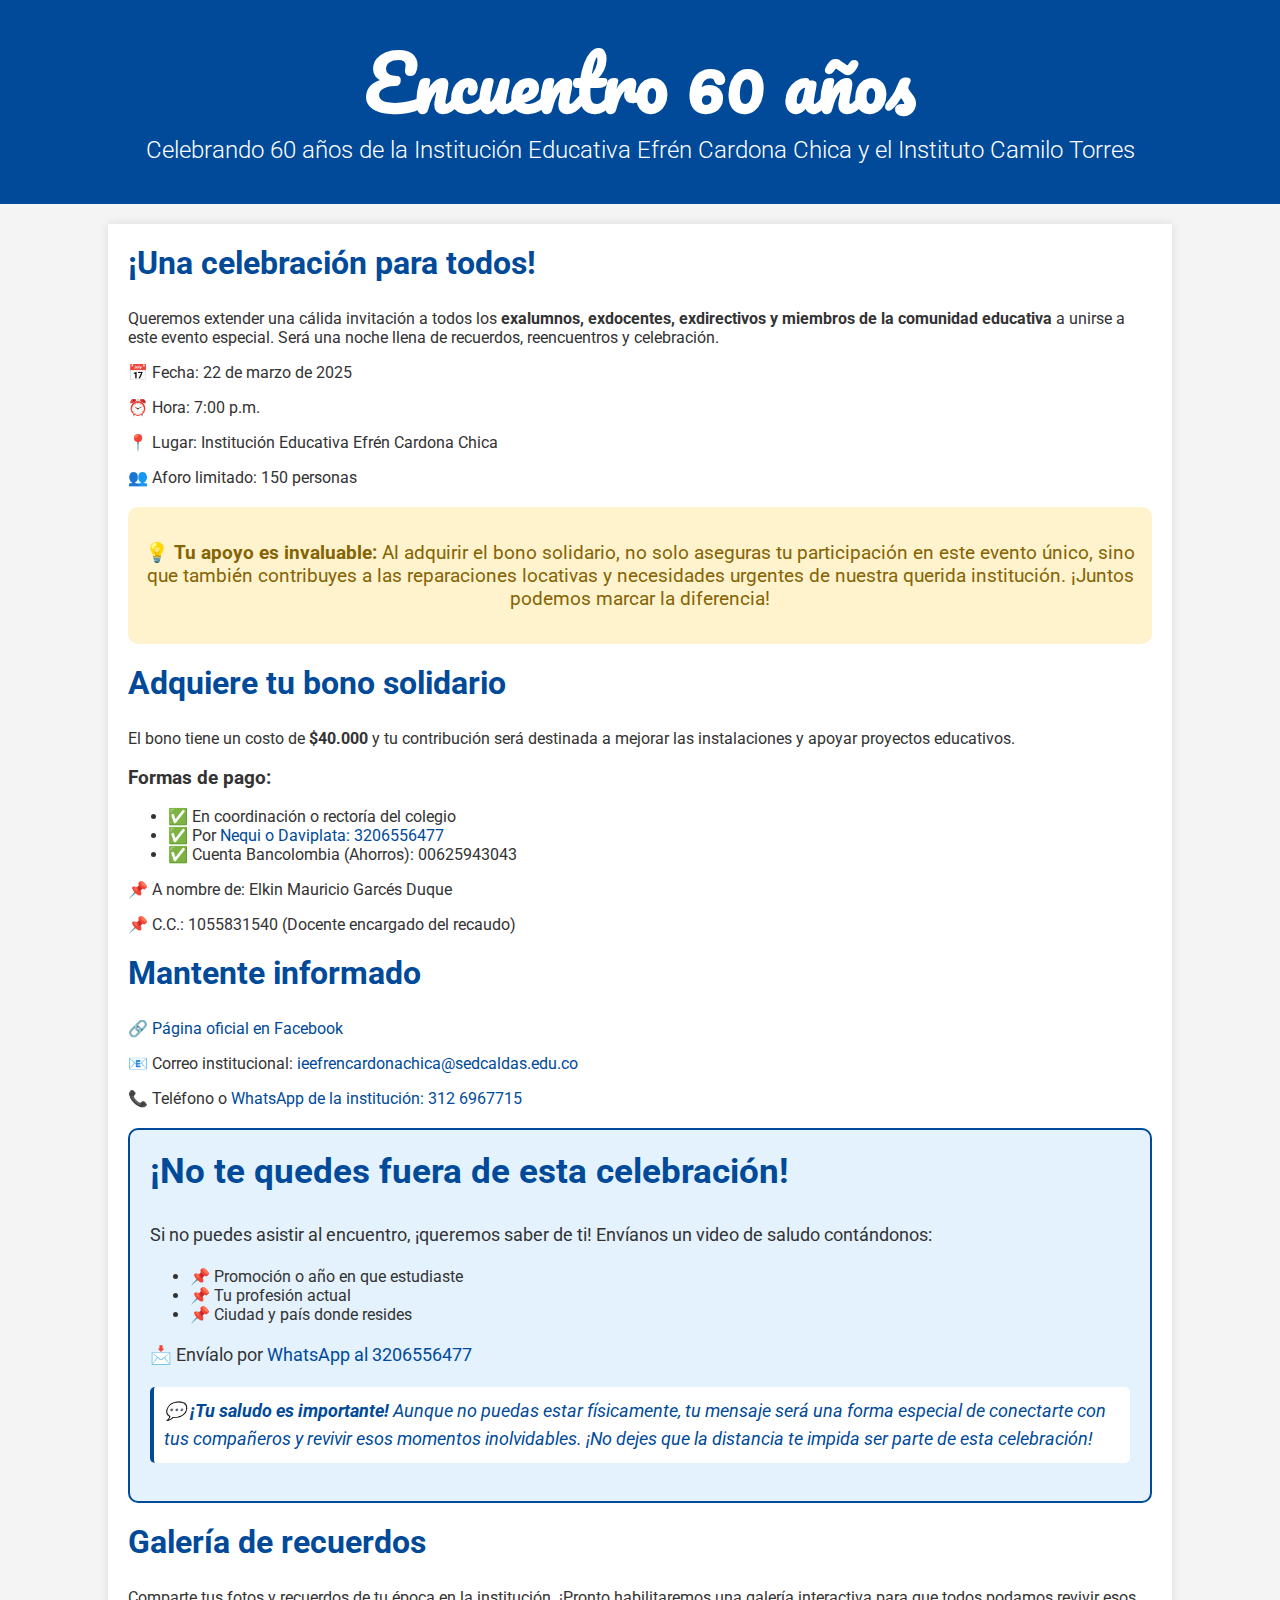
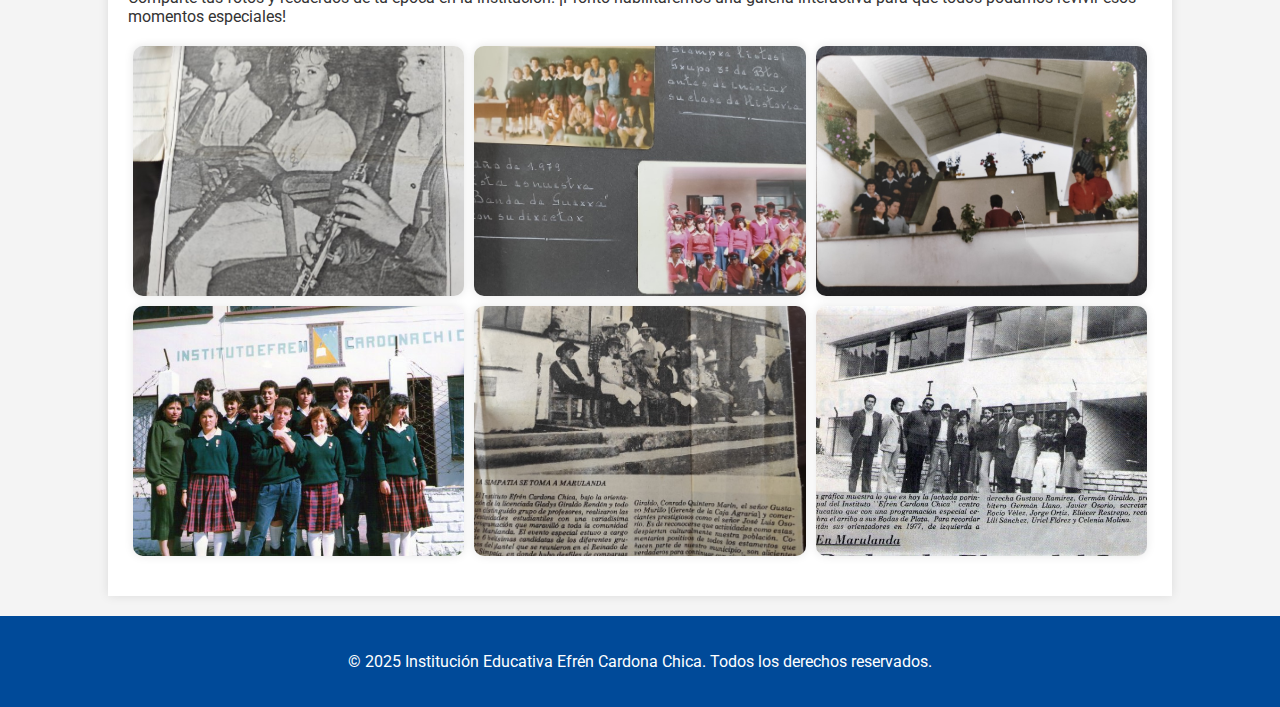
==== index.html @ f483dbf5 "Update index.html" ====
<!DOCTYPE html>
<html lang="es">
<head>
    <meta charset="UTF-8">
    <meta name="viewport" content="width=device-width, initial-scale=1.0">
    <title>Encuentro 60 Años Efrén Cardona Chica y el Camilo Torres, volviendo a nuestras raices</title>
    <!-- Importar una fuente de Google Fonts -->
    <link href="https://fonts.googleapis.com/css2?family=Pacifico&family=Roboto:wght@400;700&display=swap" rel="stylesheet">
    <style>
        body {
            font-family: 'Roboto', Arial, sans-serif;
            margin: 0;
            padding: 0;
            background-color: #f4f4f4;
            color: #333;
        }
        header {
            background-color: #004a99;
            color: white;
            padding: 40px 20px;
            text-align: center;
        }
        header h1 {
            font-family: 'Pacifico', cursive;
            font-size: 4.5rem;
            margin: 0;
            line-height: 1.2;
        }
        header p {
            font-size: 1.5rem;
            margin: 10px 0 0;
            font-weight: 300;
        }
        .container {
            width: 80%;
            margin: 20px auto;
            padding: 20px;
            background-color: white;
            box-shadow: 0 0 10px rgba(0,0,0,0.1);
        }
        h2 {
            color: #004a99;
            font-size: 2rem;
            margin-top: 0;
        }
        a {
            color: #004a99;
            text-decoration: none;
        }
        a:hover {
            text-decoration: underline;
        }
        .info-section {
            margin-bottom: 20px;
        }
        .footer {
            text-align: center;
            padding: 20px;
            background-color: #004a99;
            color: white;
            margin-top: 20px;
        }
        .gallery {
            display: flex;
            flex-wrap: wrap;
            gap: 10px;
            margin-top: 20px;
            justify-content: center;
        }
        .gallery img {
            width: calc(33.33% - 10px); /* 3 fotos por fila (ajusta a 25% para 4 fotos) */
            height: 250px;
            object-fit: cover;
            border-radius: 10px;
            box-shadow: 0 0 10px rgba(0,0,0,0.1);
            transition: transform 0.3s ease, box-shadow 0.3s ease;
            cursor: pointer;
        }
        .gallery img:hover {
            transform: scale(1.05);
            box-shadow: 0 0 20px rgba(0,0,0,0.2);
        }
        .highlight {
            background-color: #fff3cd;
            padding: 15px;
            border-radius: 10px;
            margin: 20px 0;
            text-align: center;
            font-size: 1.2rem;
            color: #856404;
        }
        .highlight-saludo {
            background-color: #e3f2fd; /* Fondo azul claro */
            padding: 20px;
            border-radius: 10px;
            margin: 20px 0;
            border: 2px solid #004a99; /* Borde azul */
        }
        .highlight-saludo h2 {
            color: #004a99; /* Color azul para el título */
            font-size: 2.2rem;
            margin-top: 0;
        }
        .highlight-saludo p {
            font-size: 1.1rem;
            line-height: 1.6;
        }
        .mensaje-emotivo {
            font-style: italic;
            color: #004a99; /* Color azul para el mensaje emotivo */
            margin-top: 15px;
            padding: 10px;
            background-color: #ffffff; /* Fondo blanco */
            border-radius: 5px;
            border-left: 4px solid #004a99; /* Borde izquierdo azul */
        }
    </style>
</head>
<body>
    <header>
        <h1>Encuentro 60 años</h1>
        <p>Celebrando 60 años de la Institución Educativa Efrén Cardona Chica y el Instituto Camilo Torres</p>
    </header>

    <div class="container">
        <div class="info-section">
            <h2>¡Una celebración para todos!</h2>
            <p>Queremos extender una cálida invitación a todos los <strong>exalumnos, exdocentes, exdirectivos y miembros de la comunidad educativa</strong> a unirse a este evento especial. Será una noche llena de recuerdos, reencuentros y celebración.</p>
            <p>📅 Fecha: 22 de marzo de 2025</p>
            <p>⏰ Hora: 7:00 p.m.</p>
            <p>📍 Lugar: Institución Educativa Efrén Cardona Chica</p>
            <p>👥 Aforo limitado: 150 personas</p>
        </div>

        <div class="highlight">
            <p>💡 <strong>Tu apoyo es invaluable:</strong> Al adquirir el bono solidario, no solo aseguras tu participación en este evento único, sino que también contribuyes a las reparaciones locativas y necesidades urgentes de nuestra querida institución. ¡Juntos podemos marcar la diferencia!</p>
        </div>

        <div class="info-section">
            <h2>Adquiere tu bono solidario</h2>
            <p>El bono tiene un costo de <strong>$40.000</strong> y tu contribución será destinada a mejorar las instalaciones y apoyar proyectos educativos.</p>
            <h3>Formas de pago:</h3>
            <ul>
                <li>✅ En coordinación o rectoría del colegio</li>
                <li>✅ Por <a href="https://wa.me/573206556477" target="_blank">Nequi o Daviplata: 3206556477</a></li>
                <li>✅ Cuenta Bancolombia (Ahorros): 00625943043</li>
            </ul>
            <p>📌 A nombre de: Elkin Mauricio Garcés Duque</p>
            <p>📌 C.C.: 1055831540 (Docente encargado del recaudo)</p>
        </div>

        <div class="info-section">
            <h2>Mantente informado</h2>
            <p>🔗 <a href="https://www.facebook.com/profile.php?id=100063985364885" target="_blank">Página oficial en Facebook</a></p>
            <p>📧 Correo institucional: <a href="mailto:ieefrencardonachica@sedcaldas.edu.co">ieefrencardonachica@sedcaldas.edu.co</a></p>
            <p>📞 Teléfono o <a href="https://wa.me/573126967715" target="_blank">WhatsApp de la institución: 312 6967715</a></p>
        </div>

        <div class="info-section highlight-saludo">
            <h2>¡No te quedes fuera de esta celebración!</h2>
            <p>Si no puedes asistir al encuentro, ¡queremos saber de ti! Envíanos un video de saludo contándonos:</p>
            <ul>
                <li>📌 Promoción o año en que estudiaste</li>
                <li>📌 Tu profesión actual</li>
                <li>📌 Ciudad y país donde resides</li>
            </ul>
            <p>📩 Envíalo por <a href="https://wa.me/573206556477" target="_blank">WhatsApp al 3206556477</a></p>
            <p class="mensaje-emotivo">💬 <strong>¡Tu saludo es importante!</strong> Aunque no puedas estar físicamente, tu mensaje será una forma especial de conectarte con tus compañeros y revivir esos momentos inolvidables. ¡No dejes que la distancia te impida ser parte de esta celebración!</p>
        </div>

        <div class="info-section">
            <h2>Galería de recuerdos</h2>
            <p>Comparte tus fotos y recuerdos de tu época en la institución. ¡Pronto habilitaremos una galería interactiva para que todos podamos revivir esos momentos especiales!</p>
            <div class="gallery">
                <!-- Las imágenes se cargarán aquí dinámicamente -->
            </div>
        </div>
    </div>

    <div class="footer">
        <p>© 2025 Institución Educativa Efrén Cardona Chica. Todos los derechos reservados.</p>
    </div>

    <script>
        // Ruta del archivo JSON
        const jsonFile = "images.json";

        // Contenedor de la galería
        const galleryContainer = document.querySelector(".gallery");

        // Número de fotos a mostrar (6 para 2 filas de 3 fotos, 8 para 2 filas de 4 fotos)
        const photosToShow = 6; // Cambia a 8 si quieres 4 fotos por fila

        // Intervalo de tiempo para rotar las imágenes (en milisegundos)
        const rotationInterval = 10000; // 5 segundos

        // Función para cargar las imágenes desde el JSON
        async function loadGallery() {
            try {
                // Obtener el archivo JSON
                const response = await fetch(jsonFile);
                if (!response.ok) {
                    throw new Error("No se pudo cargar el archivo JSON");
                }

                // Leer los nombres de las imágenes
                const images = await response.json();

                // Función para mostrar un subconjunto aleatorio de fotos
                const showRandomImages = () => {
                    // Seleccionar un subconjunto aleatorio de fotos
                    const randomImages = getRandomSubset(images, photosToShow);

                    // Limpiar la galería antes de cargar nuevas imágenes
                    galleryContainer.innerHTML = "";

                    // Cargar las imágenes en la galería
                    randomImages.forEach(image => {
                        const imgElement = document.createElement("img");
                        imgElement.src = `images/${image}`; // Ruta de la imagen
                        imgElement.alt = "Recuerdo de la institución";
                        galleryContainer.appendChild(imgElement);
                    });
                };

                // Mostrar las imágenes iniciales
                showRandomImages();

                // Rotar las imágenes cada cierto tiempo
                setInterval(showRandomImages, rotationInterval);
            } catch (error) {
                console.error("Error al cargar la galería:", error);
            }
        }

        // Función para obtener un subconjunto aleatorio de un array
        function getRandomSubset(array, size) {
            const shuffled = array.sort(() => 0.5 - Math.random()); // Mezclar el array
            return shuffled.slice(0, size); // Tomar los primeros "size" elementos
        }

        // Cargar la galería al iniciar la página
        loadGallery();
    </script>
</body>
</html>
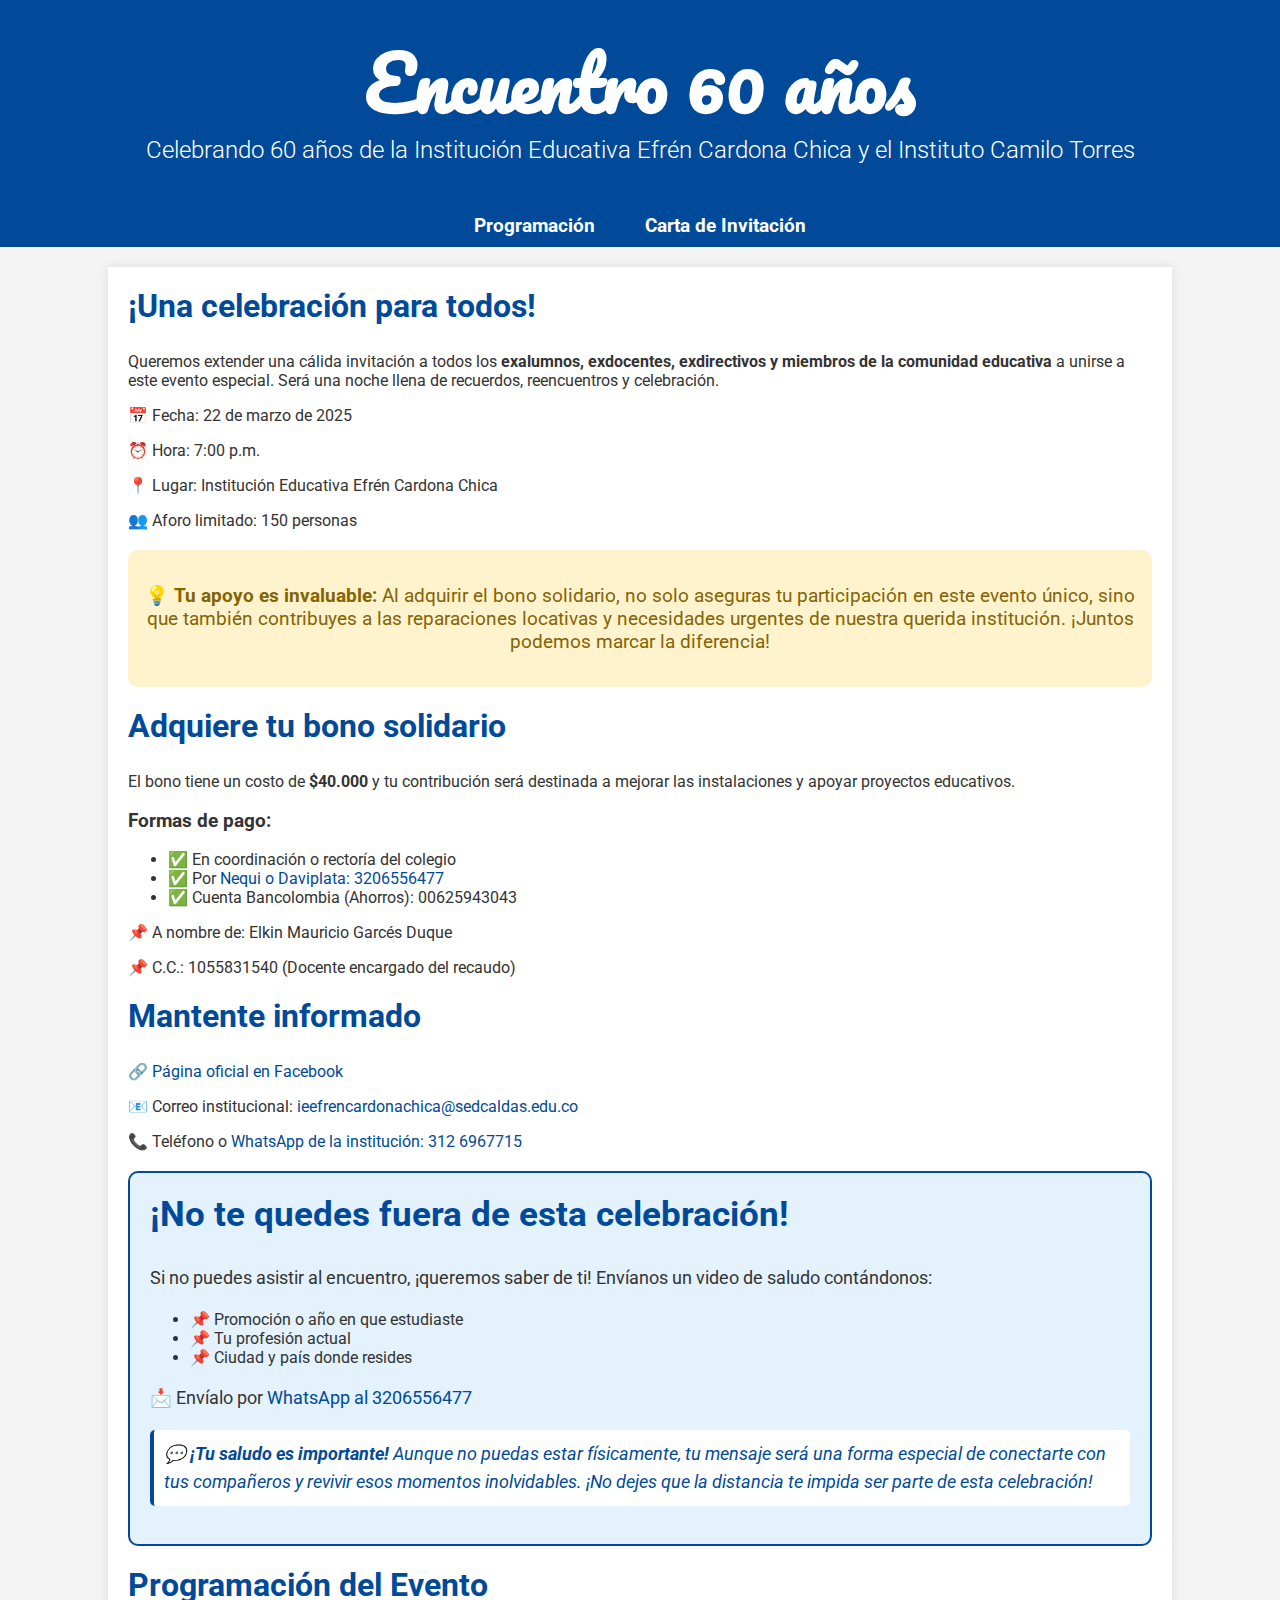
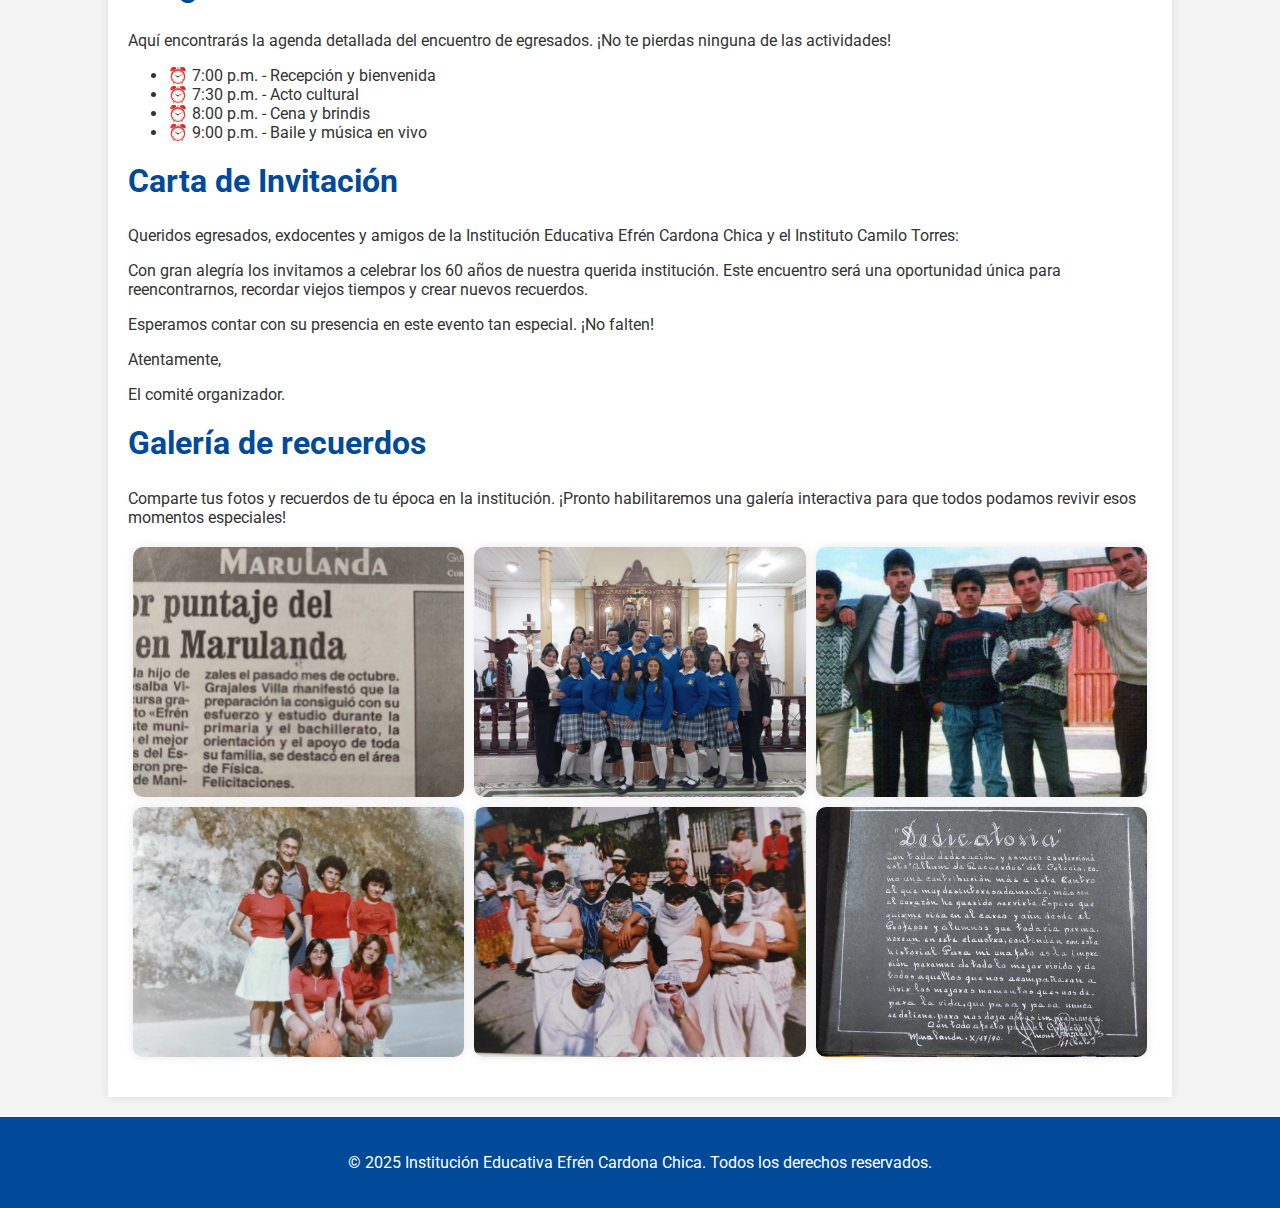
==== commit 21243696: "ss" ====
--- a/index.html
+++ b/index.html
@@ -31,6 +31,34 @@
             margin: 10px 0 0;
             font-weight: 300;
         }
+        nav {
+            background-color: #004a99;
+            padding: 10px 0;
+            text-align: center;
+        }
+        nav ul {
+            list-style: none;
+            margin: 0;
+            padding: 0;
+            display: flex;
+            justify-content: center;
+            gap: 20px;
+        }
+        nav ul li {
+            display: inline;
+        }
+        nav ul li a {
+            color: white;
+            text-decoration: none;
+            font-size: 1.2rem;
+            font-weight: bold;
+            padding: 10px 15px;
+            border-radius: 5px;
+            transition: background-color 0.3s ease;
+        }
+        nav ul li a:hover {
+            background-color: #003366;
+        }
         .container {
             width: 80%;
             margin: 20px auto;
@@ -121,6 +149,14 @@
         <h1>Encuentro 60 años</h1>
         <p>Celebrando 60 años de la Institución Educativa Efrén Cardona Chica y el Instituto Camilo Torres</p>
     </header>
+
+    <!-- Menú de Navegación -->
+    <nav>
+        <ul>
+            <li><a href="#programacion">Programación</a></li>
+            <li><a href="#carta-invitacion">Carta de Invitación</a></li>
+        </ul>
+    </nav>
 
     <div class="container">
         <div class="info-section">
@@ -168,6 +204,28 @@
             <p class="mensaje-emotivo">💬 <strong>¡Tu saludo es importante!</strong> Aunque no puedas estar físicamente, tu mensaje será una forma especial de conectarte con tus compañeros y revivir esos momentos inolvidables. ¡No dejes que la distancia te impida ser parte de esta celebración!</p>
         </div>
 
+        <!-- Sección de Programación -->
+        <div id="programacion" class="info-section">
+            <h2>Programación del Evento</h2>
+            <p>Aquí encontrarás la agenda detallada del encuentro de egresados. ¡No te pierdas ninguna de las actividades!</p>
+            <ul>
+                <li>⏰ 7:00 p.m. - Recepción y bienvenida</li>
+                <li>⏰ 7:30 p.m. - Acto cultural</li>
+                <li>⏰ 8:00 p.m. - Cena y brindis</li>
+                <li>⏰ 9:00 p.m. - Baile y música en vivo</li>
+            </ul>
+        </div>
+
+        <!-- Sección de Carta de Invitación -->
+        <div id="carta-invitacion" class="info-section">
+            <h2>Carta de Invitación</h2>
+            <p>Queridos egresados, exdocentes y amigos de la Institución Educativa Efrén Cardona Chica y el Instituto Camilo Torres:</p>
+            <p>Con gran alegría los invitamos a celebrar los 60 años de nuestra querida institución. Este encuentro será una oportunidad única para reencontrarnos, recordar viejos tiempos y crear nuevos recuerdos.</p>
+            <p>Esperamos contar con su presencia en este evento tan especial. ¡No falten!</p>
+            <p>Atentamente,</p>
+            <p>El comité organizador.</p>
+        </div>
+
         <div class="info-section">
             <h2>Galería de recuerdos</h2>
             <p>Comparte tus fotos y recuerdos de tu época en la institución. ¡Pronto habilitaremos una galería interactiva para que todos podamos revivir esos momentos especiales!</p>
@@ -192,7 +250,7 @@
         const photosToShow = 6; // Cambia a 8 si quieres 4 fotos por fila
 
         // Intervalo de tiempo para rotar las imágenes (en milisegundos)
-        const rotationInterval = 10000; // 5 segundos
+        const rotationInterval = 10000; // 10 segundos
 
         // Función para cargar las imágenes desde el JSON
         async function loadGallery() {
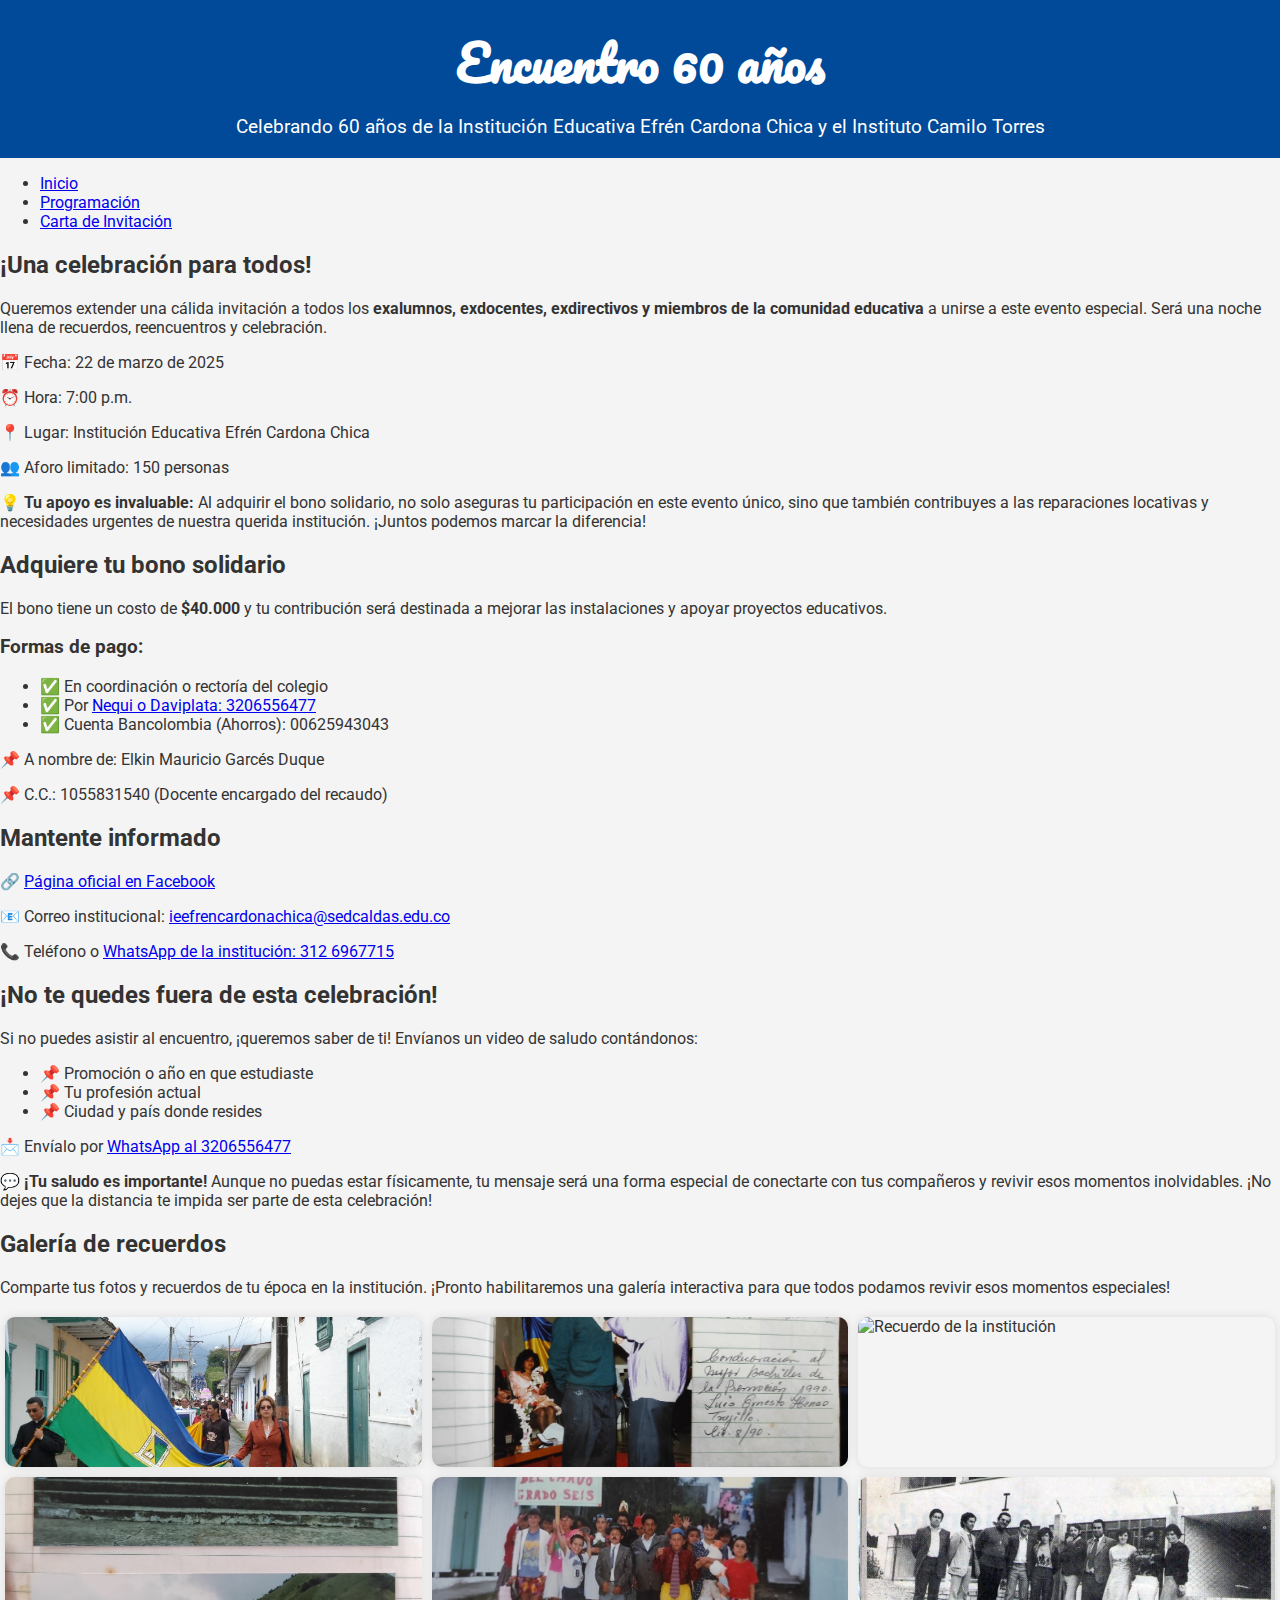
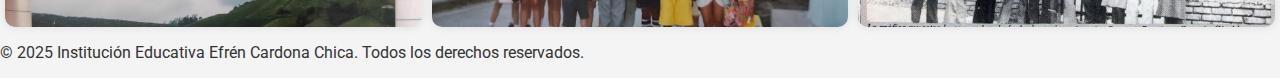
==== commit e0afff8a: "x" ====
--- a/index.html
+++ b/index.html
@@ -6,143 +6,7 @@
     <title>Encuentro 60 Años Efrén Cardona Chica y el Camilo Torres, volviendo a nuestras raices</title>
     <!-- Importar una fuente de Google Fonts -->
     <link href="https://fonts.googleapis.com/css2?family=Pacifico&family=Roboto:wght@400;700&display=swap" rel="stylesheet">
-    <style>
-        body {
-            font-family: 'Roboto', Arial, sans-serif;
-            margin: 0;
-            padding: 0;
-            background-color: #f4f4f4;
-            color: #333;
-        }
-        header {
-            background-color: #004a99;
-            color: white;
-            padding: 40px 20px;
-            text-align: center;
-        }
-        header h1 {
-            font-family: 'Pacifico', cursive;
-            font-size: 4.5rem;
-            margin: 0;
-            line-height: 1.2;
-        }
-        header p {
-            font-size: 1.5rem;
-            margin: 10px 0 0;
-            font-weight: 300;
-        }
-        nav {
-            background-color: #004a99;
-            padding: 10px 0;
-            text-align: center;
-        }
-        nav ul {
-            list-style: none;
-            margin: 0;
-            padding: 0;
-            display: flex;
-            justify-content: center;
-            gap: 20px;
-        }
-        nav ul li {
-            display: inline;
-        }
-        nav ul li a {
-            color: white;
-            text-decoration: none;
-            font-size: 1.2rem;
-            font-weight: bold;
-            padding: 10px 15px;
-            border-radius: 5px;
-            transition: background-color 0.3s ease;
-        }
-        nav ul li a:hover {
-            background-color: #003366;
-        }
-        .container {
-            width: 80%;
-            margin: 20px auto;
-            padding: 20px;
-            background-color: white;
-            box-shadow: 0 0 10px rgba(0,0,0,0.1);
-        }
-        h2 {
-            color: #004a99;
-            font-size: 2rem;
-            margin-top: 0;
-        }
-        a {
-            color: #004a99;
-            text-decoration: none;
-        }
-        a:hover {
-            text-decoration: underline;
-        }
-        .info-section {
-            margin-bottom: 20px;
-        }
-        .footer {
-            text-align: center;
-            padding: 20px;
-            background-color: #004a99;
-            color: white;
-            margin-top: 20px;
-        }
-        .gallery {
-            display: flex;
-            flex-wrap: wrap;
-            gap: 10px;
-            margin-top: 20px;
-            justify-content: center;
-        }
-        .gallery img {
-            width: calc(33.33% - 10px); /* 3 fotos por fila (ajusta a 25% para 4 fotos) */
-            height: 250px;
-            object-fit: cover;
-            border-radius: 10px;
-            box-shadow: 0 0 10px rgba(0,0,0,0.1);
-            transition: transform 0.3s ease, box-shadow 0.3s ease;
-            cursor: pointer;
-        }
-        .gallery img:hover {
-            transform: scale(1.05);
-            box-shadow: 0 0 20px rgba(0,0,0,0.2);
-        }
-        .highlight {
-            background-color: #fff3cd;
-            padding: 15px;
-            border-radius: 10px;
-            margin: 20px 0;
-            text-align: center;
-            font-size: 1.2rem;
-            color: #856404;
-        }
-        .highlight-saludo {
-            background-color: #e3f2fd; /* Fondo azul claro */
-            padding: 20px;
-            border-radius: 10px;
-            margin: 20px 0;
-            border: 2px solid #004a99; /* Borde azul */
-        }
-        .highlight-saludo h2 {
-            color: #004a99; /* Color azul para el título */
-            font-size: 2.2rem;
-            margin-top: 0;
-        }
-        .highlight-saludo p {
-            font-size: 1.1rem;
-            line-height: 1.6;
-        }
-        .mensaje-emotivo {
-            font-style: italic;
-            color: #004a99; /* Color azul para el mensaje emotivo */
-            margin-top: 15px;
-            padding: 10px;
-            background-color: #ffffff; /* Fondo blanco */
-            border-radius: 5px;
-            border-left: 4px solid #004a99; /* Borde izquierdo azul */
-        }
-    </style>
+    <link rel="stylesheet" href="styles.css">
 </head>
 <body>
     <header>
@@ -153,8 +17,9 @@
     <!-- Menú de Navegación -->
     <nav>
         <ul>
-            <li><a href="#programacion">Programación</a></li>
-            <li><a href="#carta-invitacion">Carta de Invitación</a></li>
+            <li><a href="index.html">Inicio</a></li>
+            <li><a href="programacion.html">Programación</a></li>
+            <li><a href="carta-invitacion.html">Carta de Invitación</a></li>
         </ul>
     </nav>
 
@@ -202,28 +67,6 @@
             </ul>
             <p>📩 Envíalo por <a href="https://wa.me/573206556477" target="_blank">WhatsApp al 3206556477</a></p>
             <p class="mensaje-emotivo">💬 <strong>¡Tu saludo es importante!</strong> Aunque no puedas estar físicamente, tu mensaje será una forma especial de conectarte con tus compañeros y revivir esos momentos inolvidables. ¡No dejes que la distancia te impida ser parte de esta celebración!</p>
-        </div>
-
-        <!-- Sección de Programación -->
-        <div id="programacion" class="info-section">
-            <h2>Programación del Evento</h2>
-            <p>Aquí encontrarás la agenda detallada del encuentro de egresados. ¡No te pierdas ninguna de las actividades!</p>
-            <ul>
-                <li>⏰ 7:00 p.m. - Recepción y bienvenida</li>
-                <li>⏰ 7:30 p.m. - Acto cultural</li>
-                <li>⏰ 8:00 p.m. - Cena y brindis</li>
-                <li>⏰ 9:00 p.m. - Baile y música en vivo</li>
-            </ul>
-        </div>
-
-        <!-- Sección de Carta de Invitación -->
-        <div id="carta-invitacion" class="info-section">
-            <h2>Carta de Invitación</h2>
-            <p>Queridos egresados, exdocentes y amigos de la Institución Educativa Efrén Cardona Chica y el Instituto Camilo Torres:</p>
-            <p>Con gran alegría los invitamos a celebrar los 60 años de nuestra querida institución. Este encuentro será una oportunidad única para reencontrarnos, recordar viejos tiempos y crear nuevos recuerdos.</p>
-            <p>Esperamos contar con su presencia en este evento tan especial. ¡No falten!</p>
-            <p>Atentamente,</p>
-            <p>El comité organizador.</p>
         </div>
 
         <div class="info-section">
--- a/styles.css
+++ b/styles.css
@@ -0,0 +1,71 @@
+body {
+    font-family: 'Roboto', Arial, sans-serif;
+    margin: 0;
+    padding: 0;
+    background-color: #f4f4f4;
+    color: #333;
+}
+
+header {
+    background-color: #004a99;
+    color: white;
+    padding: 20px;
+    text-align: center;
+}
+
+header h1 {
+    font-family: 'Pacifico', cursive;
+    font-size: 3rem;
+    margin: 0;
+}
+
+header p {
+    font-size: 1.2rem;
+    margin: 10px 0 0;
+}
+
+.gallery-container {
+    display: flex;
+    flex-wrap: wrap;
+    gap: 10px;
+    padding: 20px;
+    justify-content: center;
+}
+
+.gallery-container img {
+    max-width: 100%;
+    height: 200px; /* Altura fija para las imágenes */
+    width: auto;
+    border-radius: 10px;
+    box-shadow: 0 0 10px rgba(0, 0, 0, 0.1);
+    transition: transform 0.3s ease, box-shadow 0.3s ease;
+    cursor: pointer;
+}
+
+.gallery-container img:hover {
+    transform: scale(1.05);
+    box-shadow: 0 0 20px rgba(0, 0, 0, 0.2);
+}
+
+.gallery {
+    display: flex;
+    flex-wrap: wrap;
+    gap: 10px;
+    margin-top: 20px;
+    justify-content: center; /* Centrar las fotos */
+}
+
+.gallery img {
+    width: calc(33.33% - 10px); /* 3 fotos por fila (ajusta a 25% para 4 fotos) */
+    height: 150px; /* Altura fija para las imágenes */
+    object-fit: cover; /* Ajustar la imagen sin distorsionar */
+    border-radius: 10px;
+    box-shadow: 0 0 10px rgba(0,0,0,0.1);
+    transition: transform 0.3s ease, box-shadow 0.3s ease;
+    cursor: pointer;
+}
+
+.gallery img:hover {
+    transform: scale(1.05);
+    box-shadow: 0 0 20px rgba(0,0,0,0.2);
+}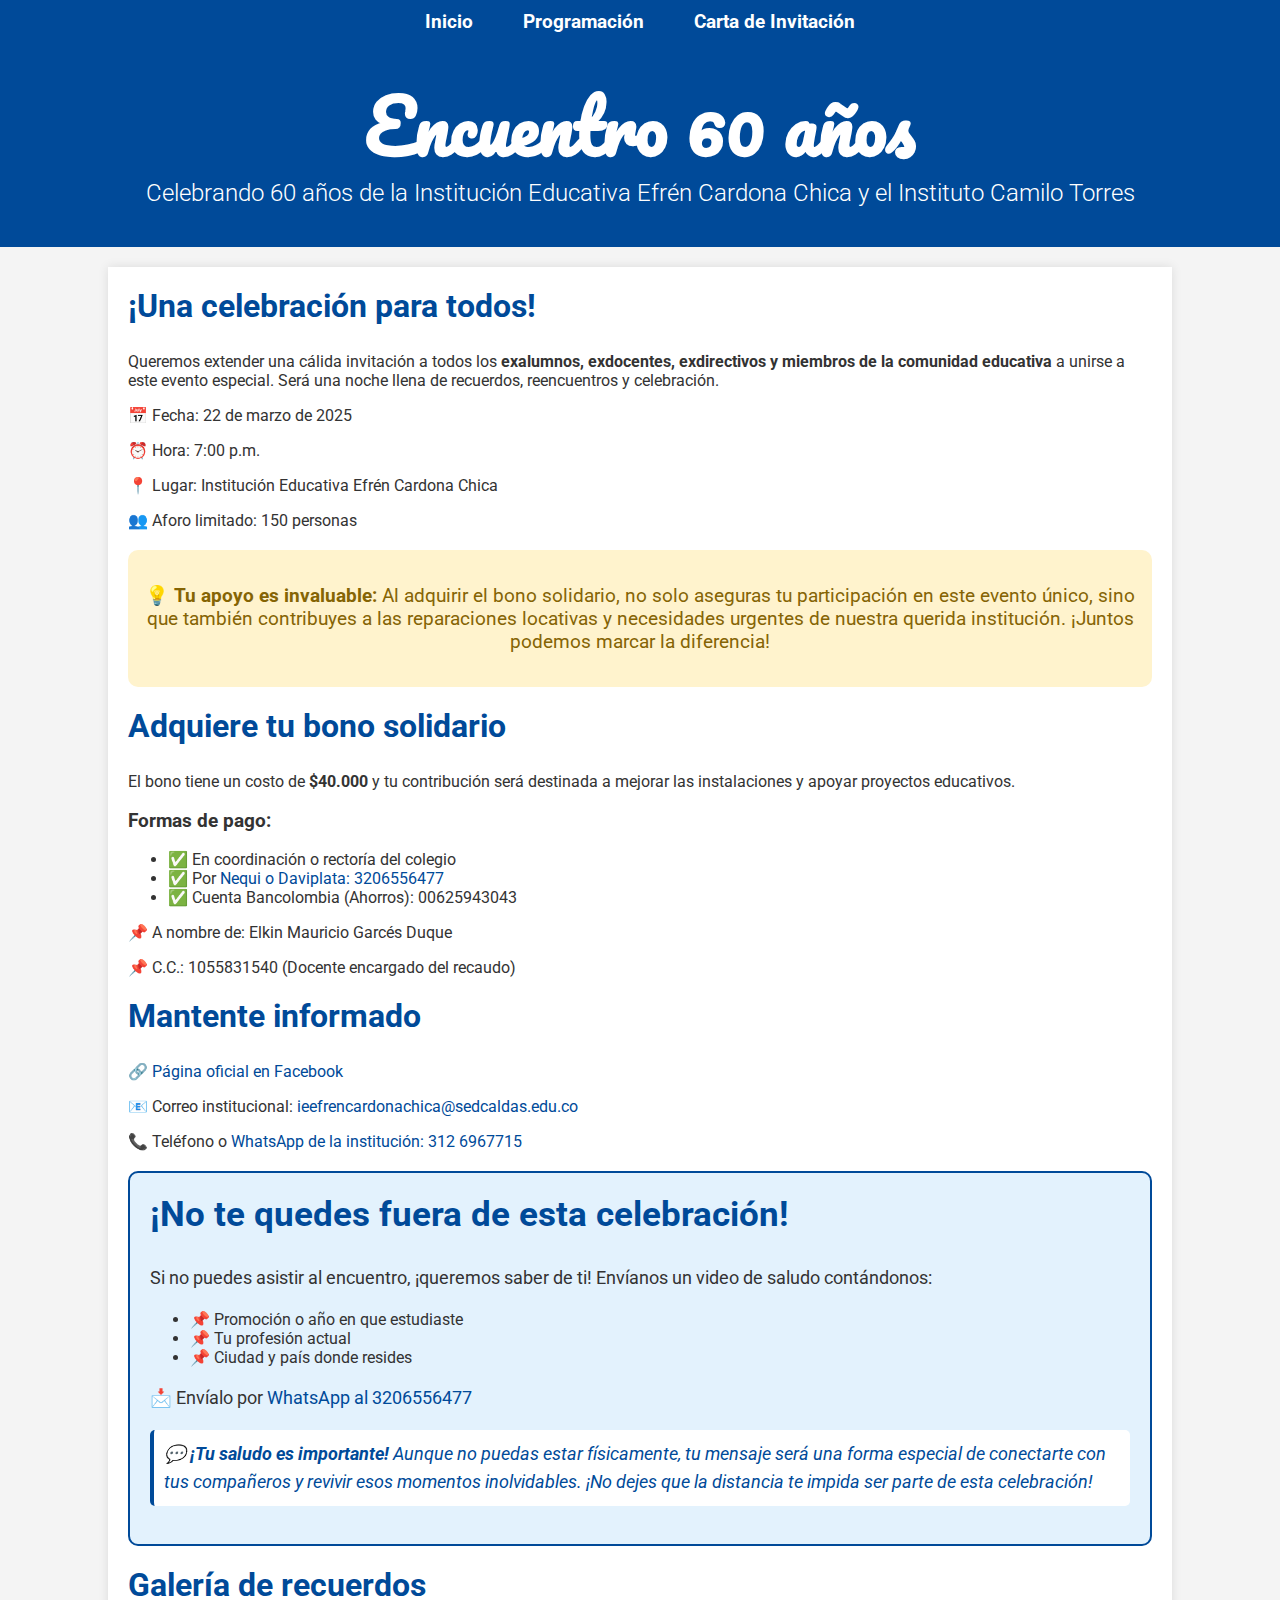
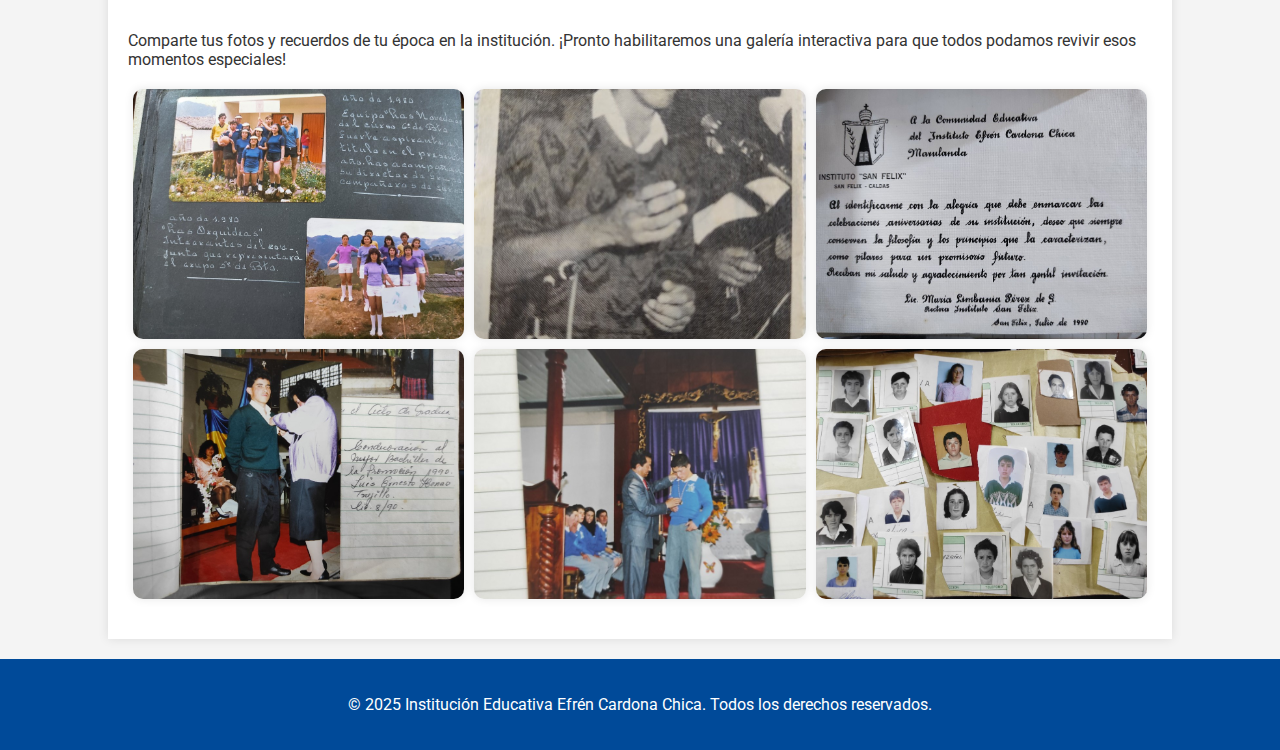
==== commit d325fce6: "s" ====
--- a/index.html
+++ b/index.html
@@ -6,15 +6,7 @@
     <title>Encuentro 60 Años Efrén Cardona Chica y el Camilo Torres, volviendo a nuestras raices</title>
     <!-- Importar una fuente de Google Fonts -->
     <link href="https://fonts.googleapis.com/css2?family=Pacifico&family=Roboto:wght@400;700&display=swap" rel="stylesheet">
-    <link rel="stylesheet" href="styles.css">
-</head>
-<body>
-    <header>
-        <h1>Encuentro 60 años</h1>
-        <p>Celebrando 60 años de la Institución Educativa Efrén Cardona Chica y el Instituto Camilo Torres</p>
-    </header>
-
-    <!-- Menú de Navegación -->
+    
     <nav>
         <ul>
             <li><a href="index.html">Inicio</a></li>
@@ -22,6 +14,154 @@
             <li><a href="carta-invitacion.html">Carta de Invitación</a></li>
         </ul>
     </nav>
+
+    <style>
+        nav {
+    background-color: #004a99;
+    padding: 10px 0;
+    text-align: center;
+}
+
+nav ul {
+    list-style: none;
+    margin: 0;
+    padding: 0;
+    display: flex;
+    justify-content: center;
+    gap: 20px;
+}
+
+nav ul li {
+    display: inline;
+}
+
+nav ul li a {
+    color: white;
+    text-decoration: none;
+    font-size: 1.2rem;
+    font-weight: bold;
+    padding: 10px 15px;
+    border-radius: 5px;
+    transition: background-color 0.3s ease;
+}
+
+nav ul li a:hover {
+    background-color: #003366;
+}
+        body {
+            font-family: 'Roboto', Arial, sans-serif;
+            margin: 0;
+            padding: 0;
+            background-color: #f4f4f4;
+            color: #333;
+        }
+        header {
+            background-color: #004a99;
+            color: white;
+            padding: 40px 20px;
+            text-align: center;
+        }
+        header h1 {
+            font-family: 'Pacifico', cursive;
+            font-size: 4.5rem;
+            margin: 0;
+            line-height: 1.2;
+        }
+        header p {
+            font-size: 1.5rem;
+            margin: 10px 0 0;
+            font-weight: 300;
+        }
+        .container {
+            width: 80%;
+            margin: 20px auto;
+            padding: 20px;
+            background-color: white;
+            box-shadow: 0 0 10px rgba(0,0,0,0.1);
+        }
+        h2 {
+            color: #004a99;
+            font-size: 2rem;
+            margin-top: 0;
+        }
+        a {
+            color: #004a99;
+            text-decoration: none;
+        }
+        a:hover {
+            text-decoration: underline;
+        }
+        .info-section {
+            margin-bottom: 20px;
+        }
+        .footer {
+            text-align: center;
+            padding: 20px;
+            background-color: #004a99;
+            color: white;
+            margin-top: 20px;
+        }
+        .gallery {
+            display: flex;
+            flex-wrap: wrap;
+            gap: 10px;
+            margin-top: 20px;
+            justify-content: center;
+        }
+        .gallery img {
+            width: calc(33.33% - 10px); /* 3 fotos por fila (ajusta a 25% para 4 fotos) */
+            height: 250px;
+            object-fit: cover;
+            border-radius: 10px;
+            box-shadow: 0 0 10px rgba(0,0,0,0.1);
+            transition: transform 0.3s ease, box-shadow 0.3s ease;
+            cursor: pointer;
+        }
+        .gallery img:hover {
+            transform: scale(1.05);
+            box-shadow: 0 0 20px rgba(0,0,0,0.2);
+        }
+        .highlight {
+            background-color: #fff3cd;
+            padding: 15px;
+            border-radius: 10px;
+            margin: 20px 0;
+            text-align: center;
+            font-size: 1.2rem;
+            color: #856404;
+        }
+        .highlight-saludo {
+            background-color: #e3f2fd; /* Fondo azul claro */
+            padding: 20px;
+            border-radius: 10px;
+            margin: 20px 0;
+            border: 2px solid #004a99; /* Borde azul */
+        }
+        .highlight-saludo h2 {
+            color: #004a99; /* Color azul para el título */
+            font-size: 2.2rem;
+            margin-top: 0;
+        }
+        .highlight-saludo p {
+            font-size: 1.1rem;
+            line-height: 1.6;
+        }
+        .mensaje-emotivo {
+            font-style: italic;
+            color: #004a99; /* Color azul para el mensaje emotivo */
+            margin-top: 15px;
+            padding: 10px;
+            background-color: #ffffff; /* Fondo blanco */
+            border-radius: 5px;
+            border-left: 4px solid #004a99; /* Borde izquierdo azul */
+        }
+    </style>
+</head>
+<body>
+    <header>
+        <h1>Encuentro 60 años</h1>
+        <p>Celebrando 60 años de la Institución Educativa Efrén Cardona Chica y el Instituto Camilo Torres</p>
+    </header>
 
     <div class="container">
         <div class="info-section">
@@ -93,7 +233,7 @@
         const photosToShow = 6; // Cambia a 8 si quieres 4 fotos por fila
 
         // Intervalo de tiempo para rotar las imágenes (en milisegundos)
-        const rotationInterval = 10000; // 10 segundos
+        const rotationInterval = 10000; // 5 segundos
 
         // Función para cargar las imágenes desde el JSON
         async function loadGallery() {
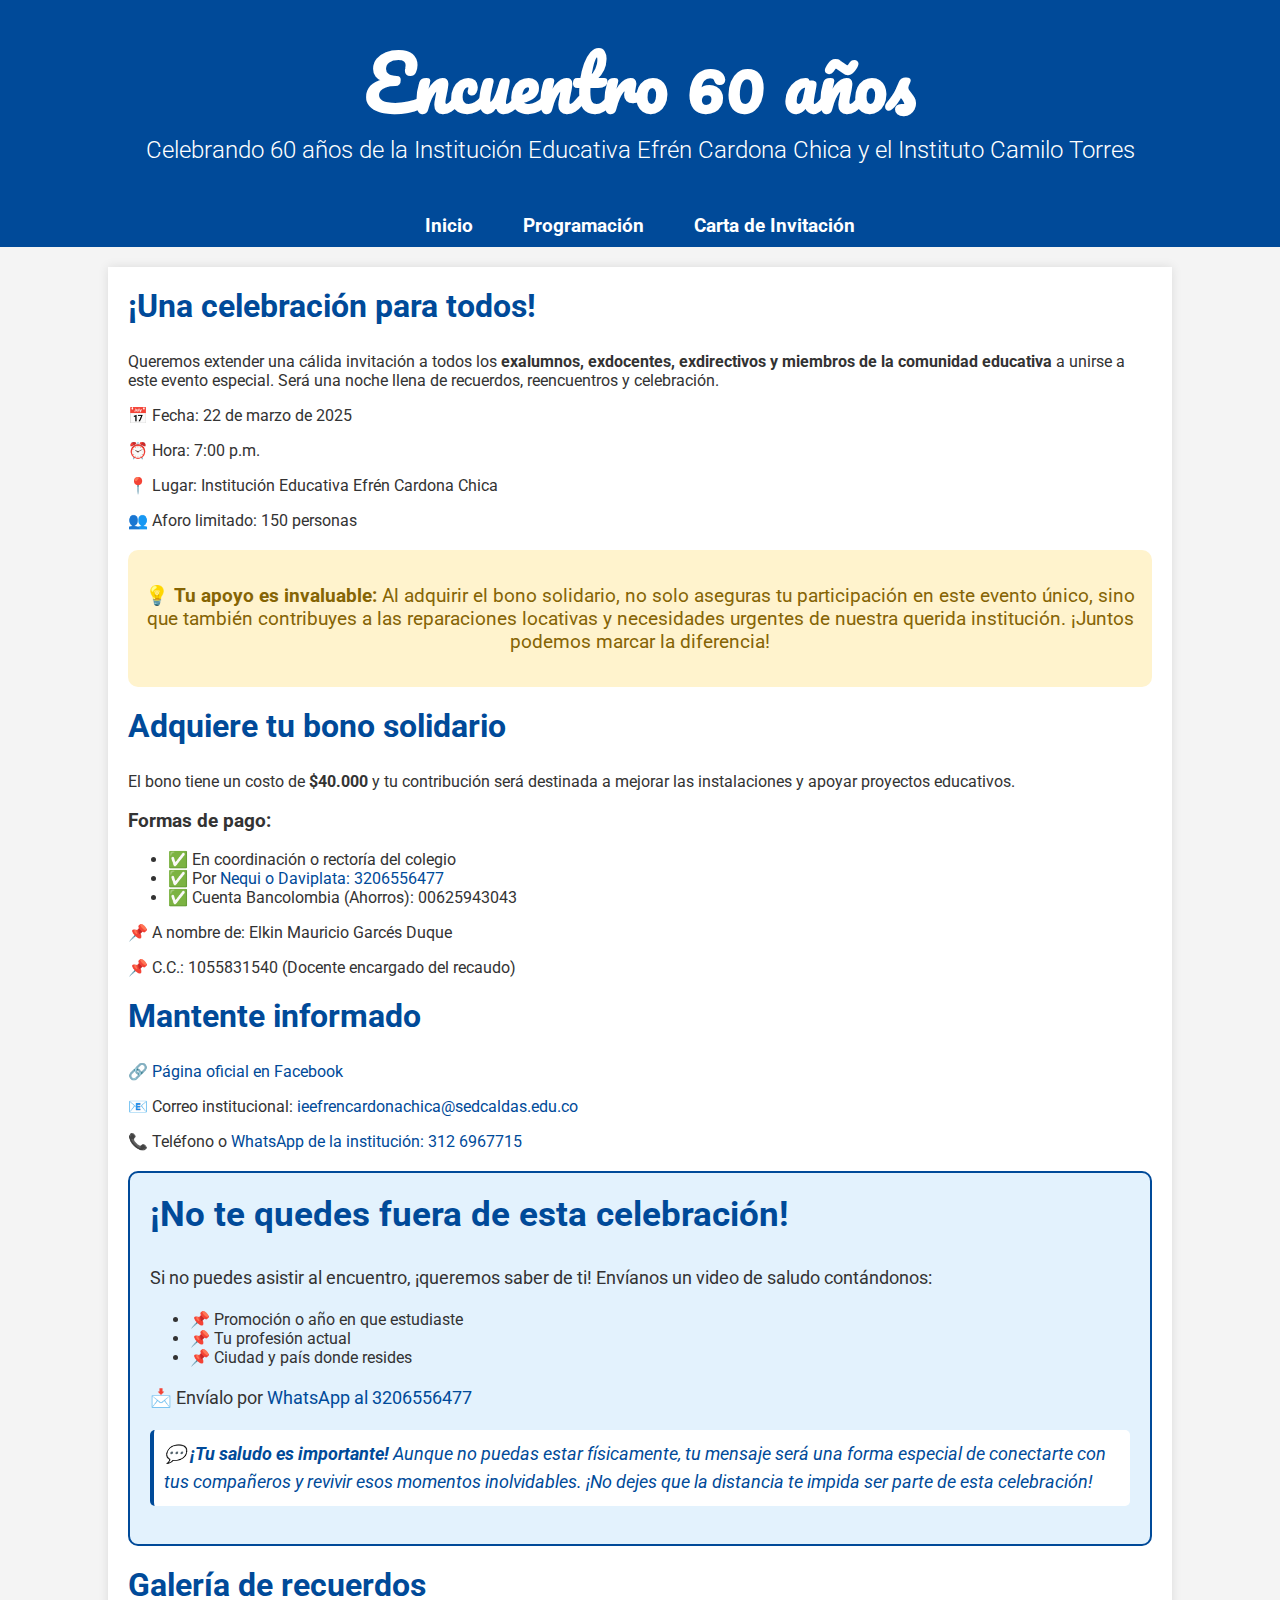
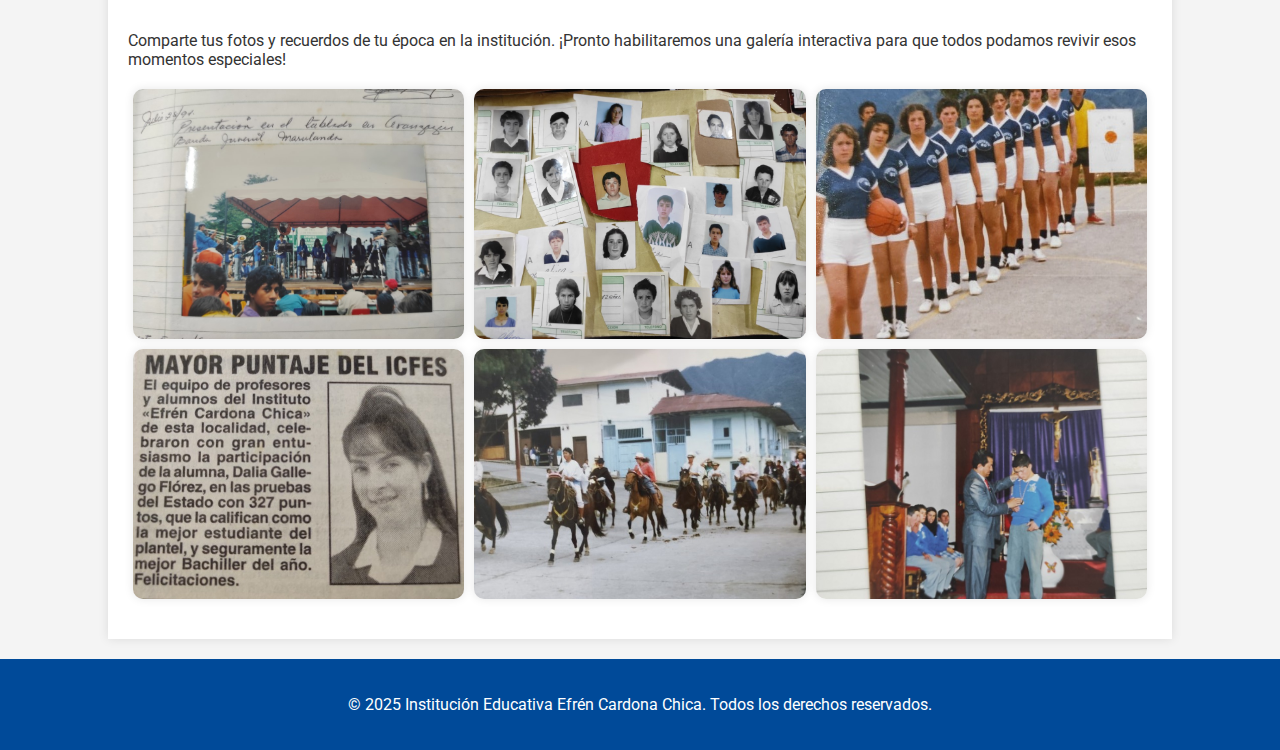
==== commit 1affadee: "a" ====
--- a/index.html
+++ b/index.html
@@ -7,13 +7,7 @@
     <!-- Importar una fuente de Google Fonts -->
     <link href="https://fonts.googleapis.com/css2?family=Pacifico&family=Roboto:wght@400;700&display=swap" rel="stylesheet">
     
-    <nav>
-        <ul>
-            <li><a href="index.html">Inicio</a></li>
-            <li><a href="programacion.html">Programación</a></li>
-            <li><a href="carta-invitacion.html">Carta de Invitación</a></li>
-        </ul>
-    </nav>
+   
 
     <style>
         nav {
@@ -156,13 +150,20 @@
             border-left: 4px solid #004a99; /* Borde izquierdo azul */
         }
     </style>
+
 </head>
 <body>
     <header>
         <h1>Encuentro 60 años</h1>
         <p>Celebrando 60 años de la Institución Educativa Efrén Cardona Chica y el Instituto Camilo Torres</p>
     </header>
-
+ <nav>
+        <ul>
+            <li><a href="index.html">Inicio</a></li>
+            <li><a href="programacion.html">Programación</a></li>
+            <li><a href="carta-invitacion.html">Carta de Invitación</a></li>
+        </ul>
+    </nav>
     <div class="container">
         <div class="info-section">
             <h2>¡Una celebración para todos!</h2>
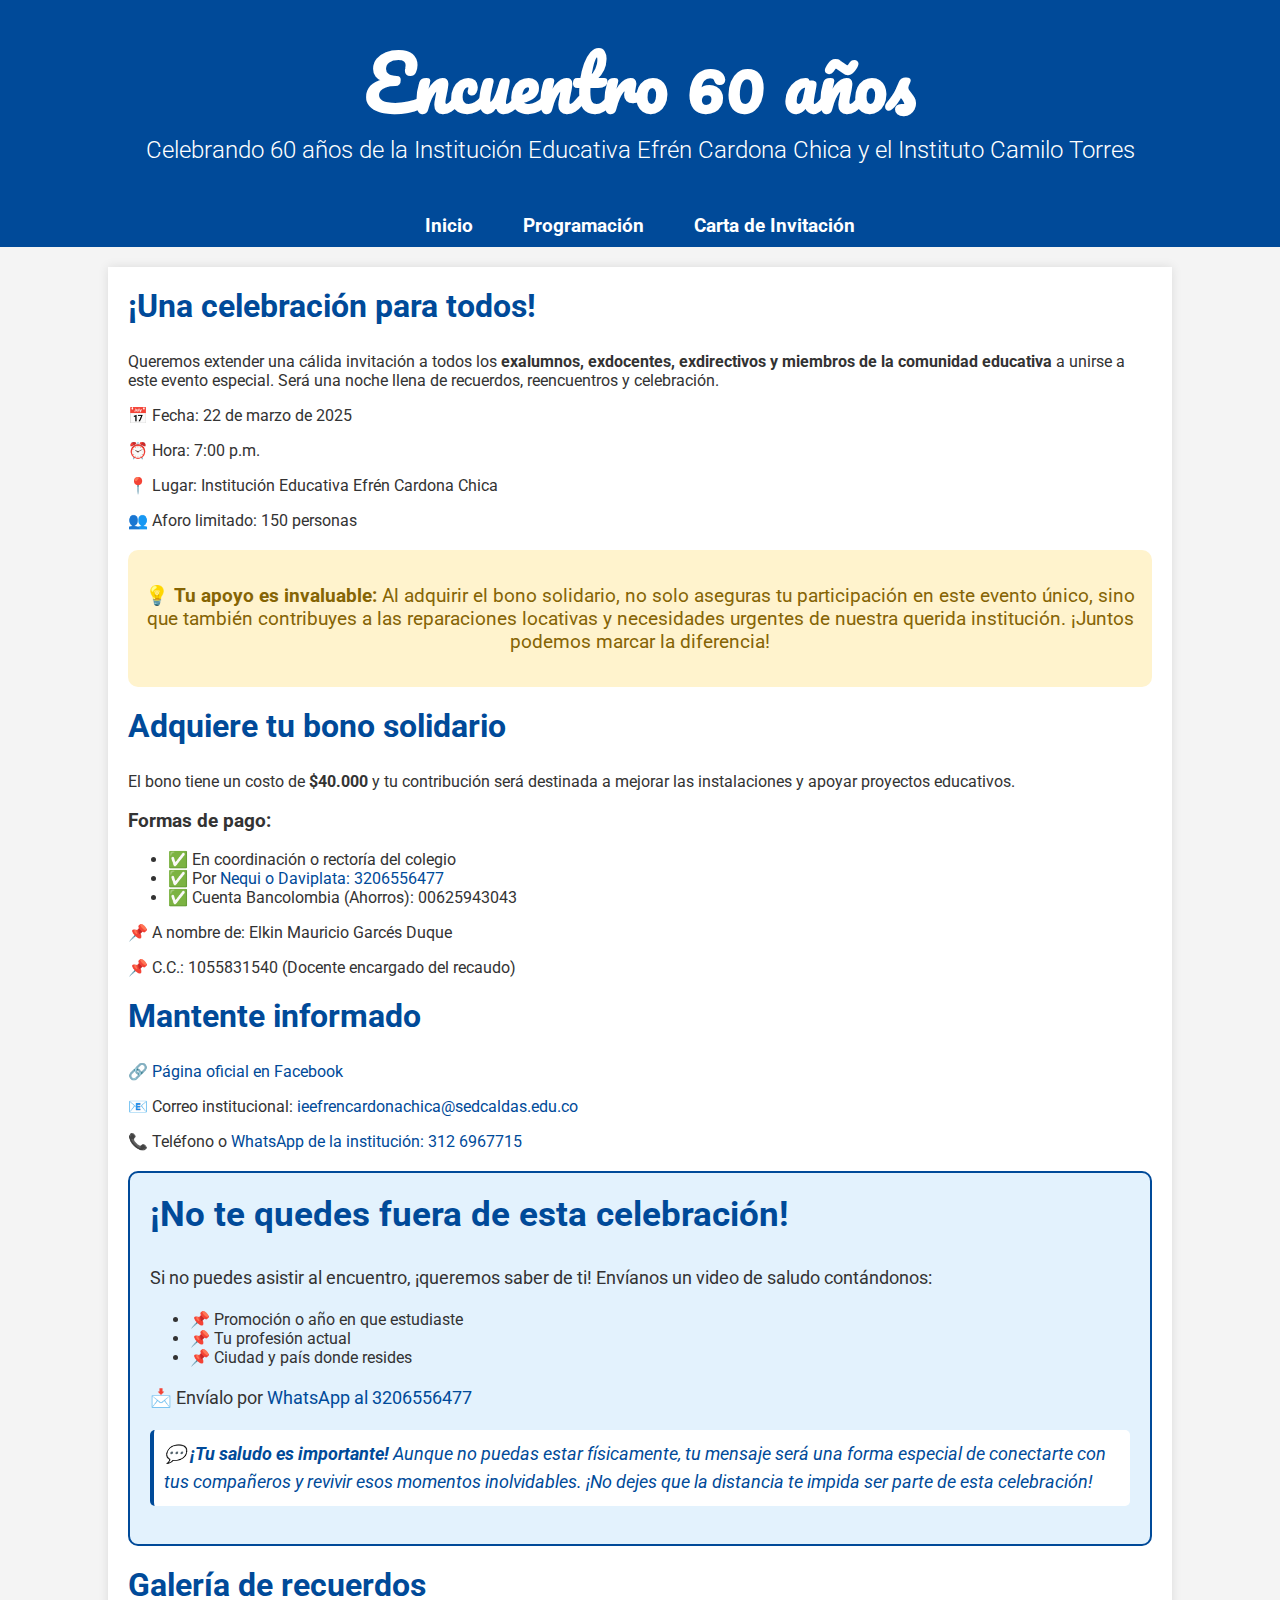
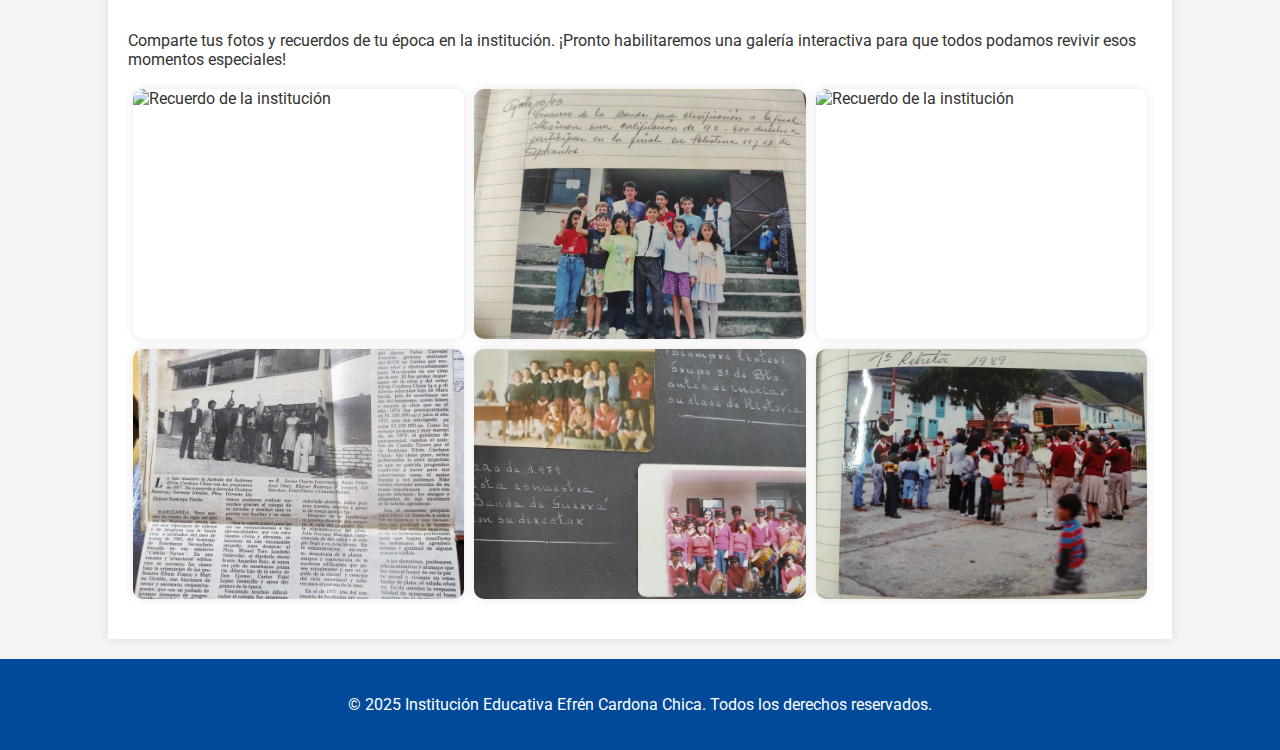
==== commit 2850448d: "x" ====
--- a/index.html
+++ b/index.html
@@ -161,7 +161,7 @@
         <ul>
             <li><a href="index.html">Inicio</a></li>
             <li><a href="programacion.html">Programación</a></li>
-            <li><a href="carta-invitacion.html">Carta de Invitación</a></li>
+            <li><a href="invitacion.html">Carta de Invitación</a></li>
         </ul>
     </nav>
     <div class="container">
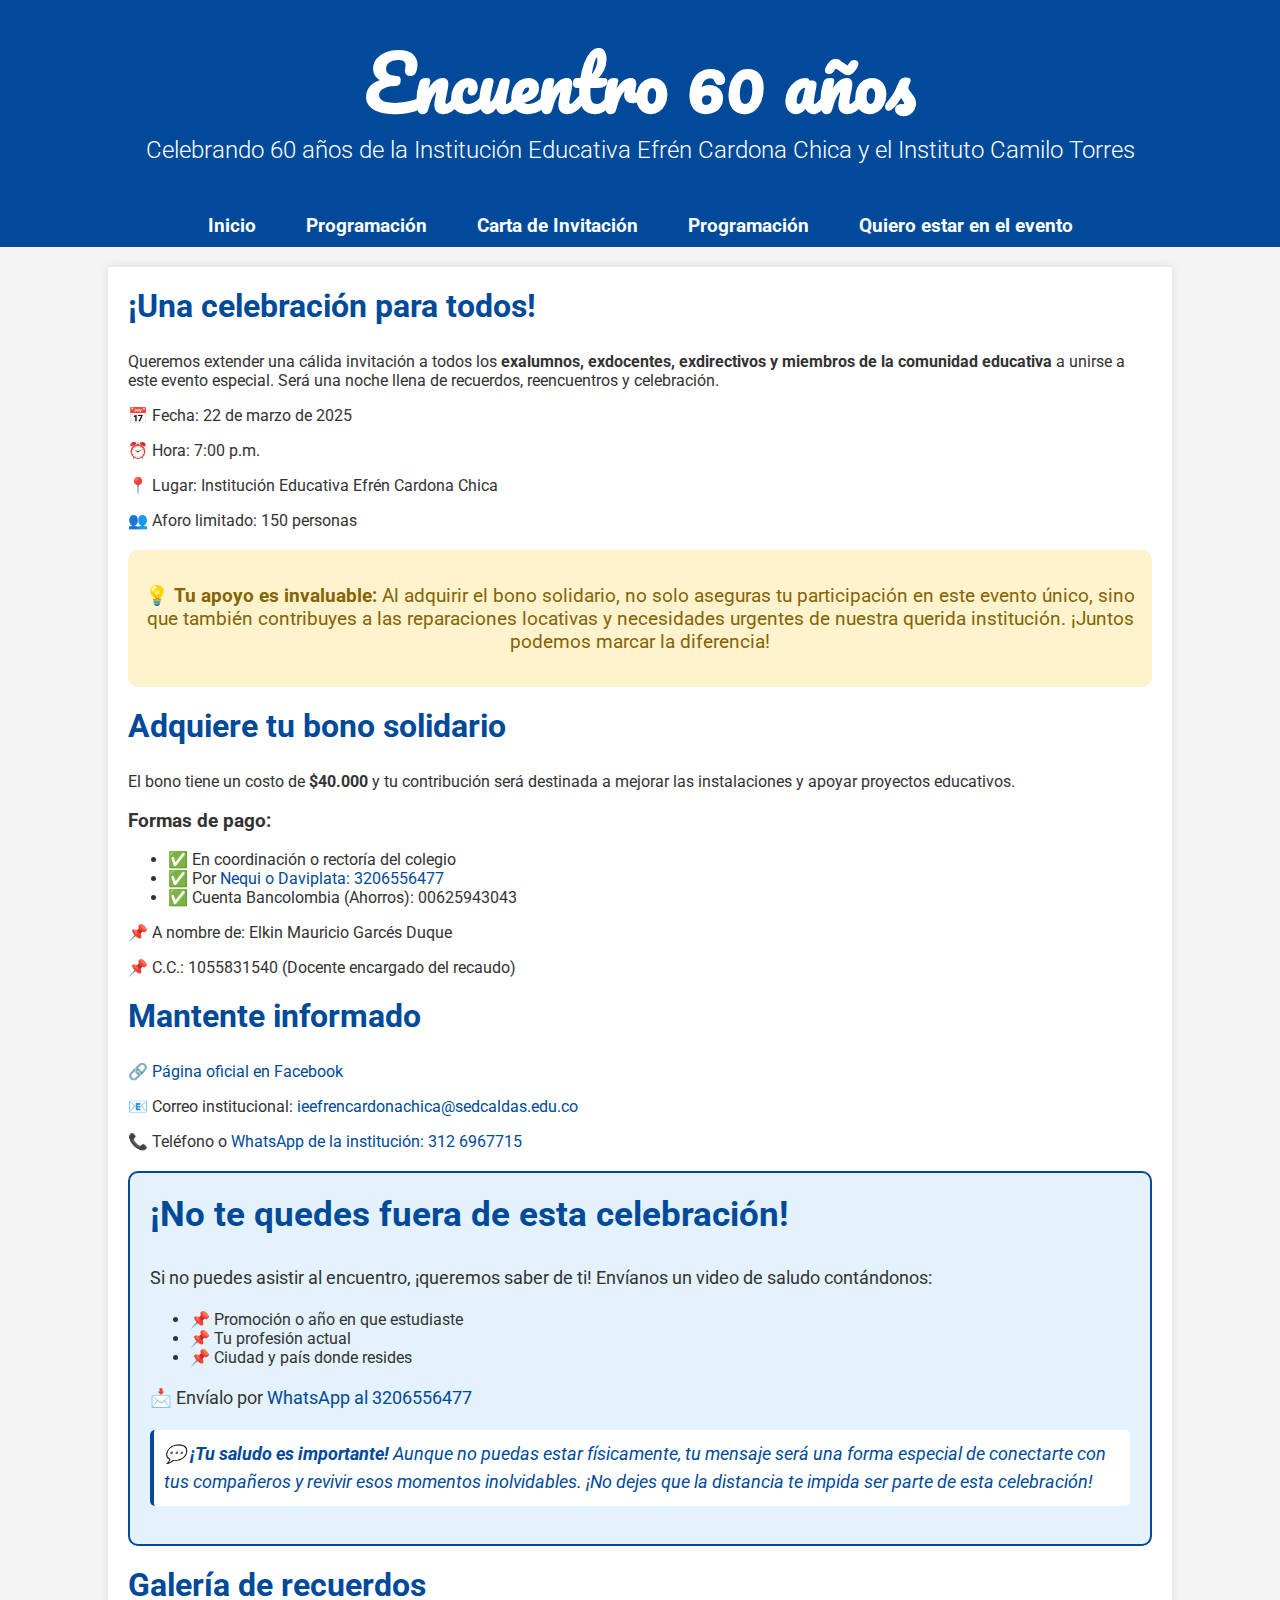
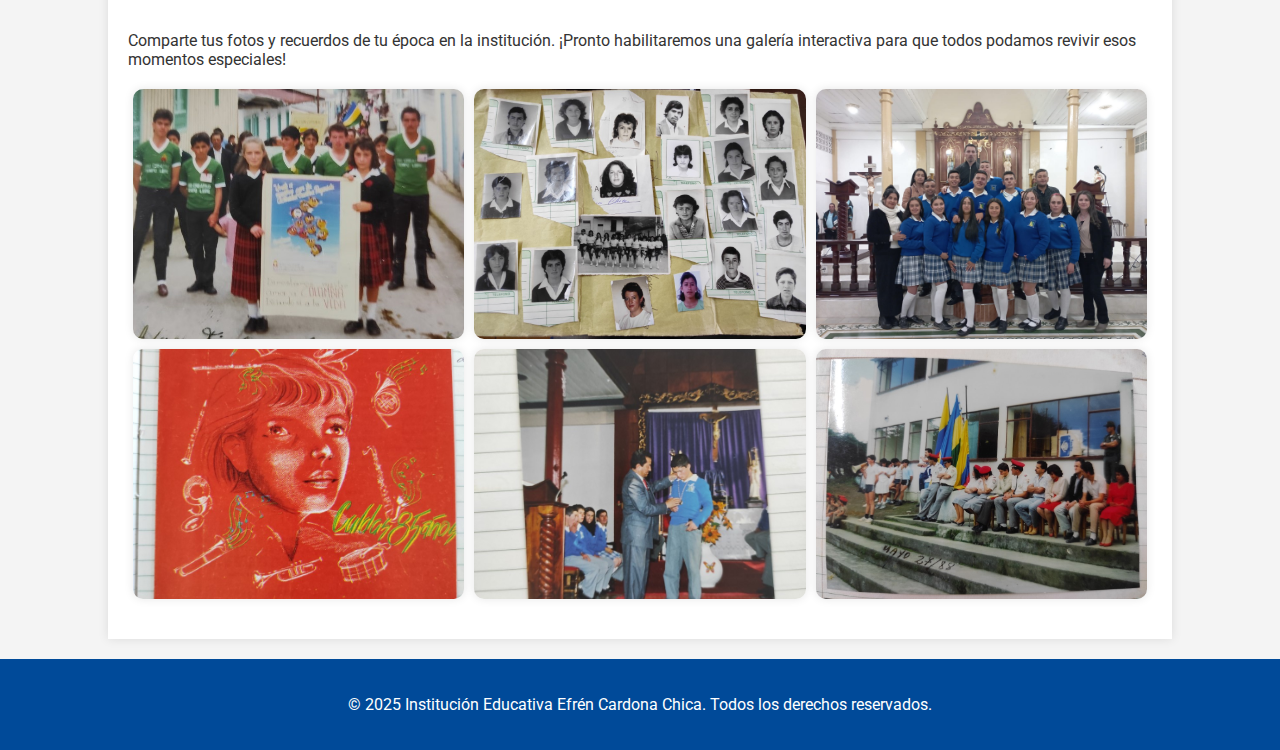
==== commit 7b8980db: "s" ====
--- a/index.html
+++ b/index.html
@@ -162,6 +162,8 @@
             <li><a href="index.html">Inicio</a></li>
             <li><a href="programacion.html">Programación</a></li>
             <li><a href="invitacion.html">Carta de Invitación</a></li>
+            <li><a href="programacion.html">Programación</a></li>
+            <li><a href="contacto.html">Quiero estar en el evento</a></li>
         </ul>
     </nav>
     <div class="container">
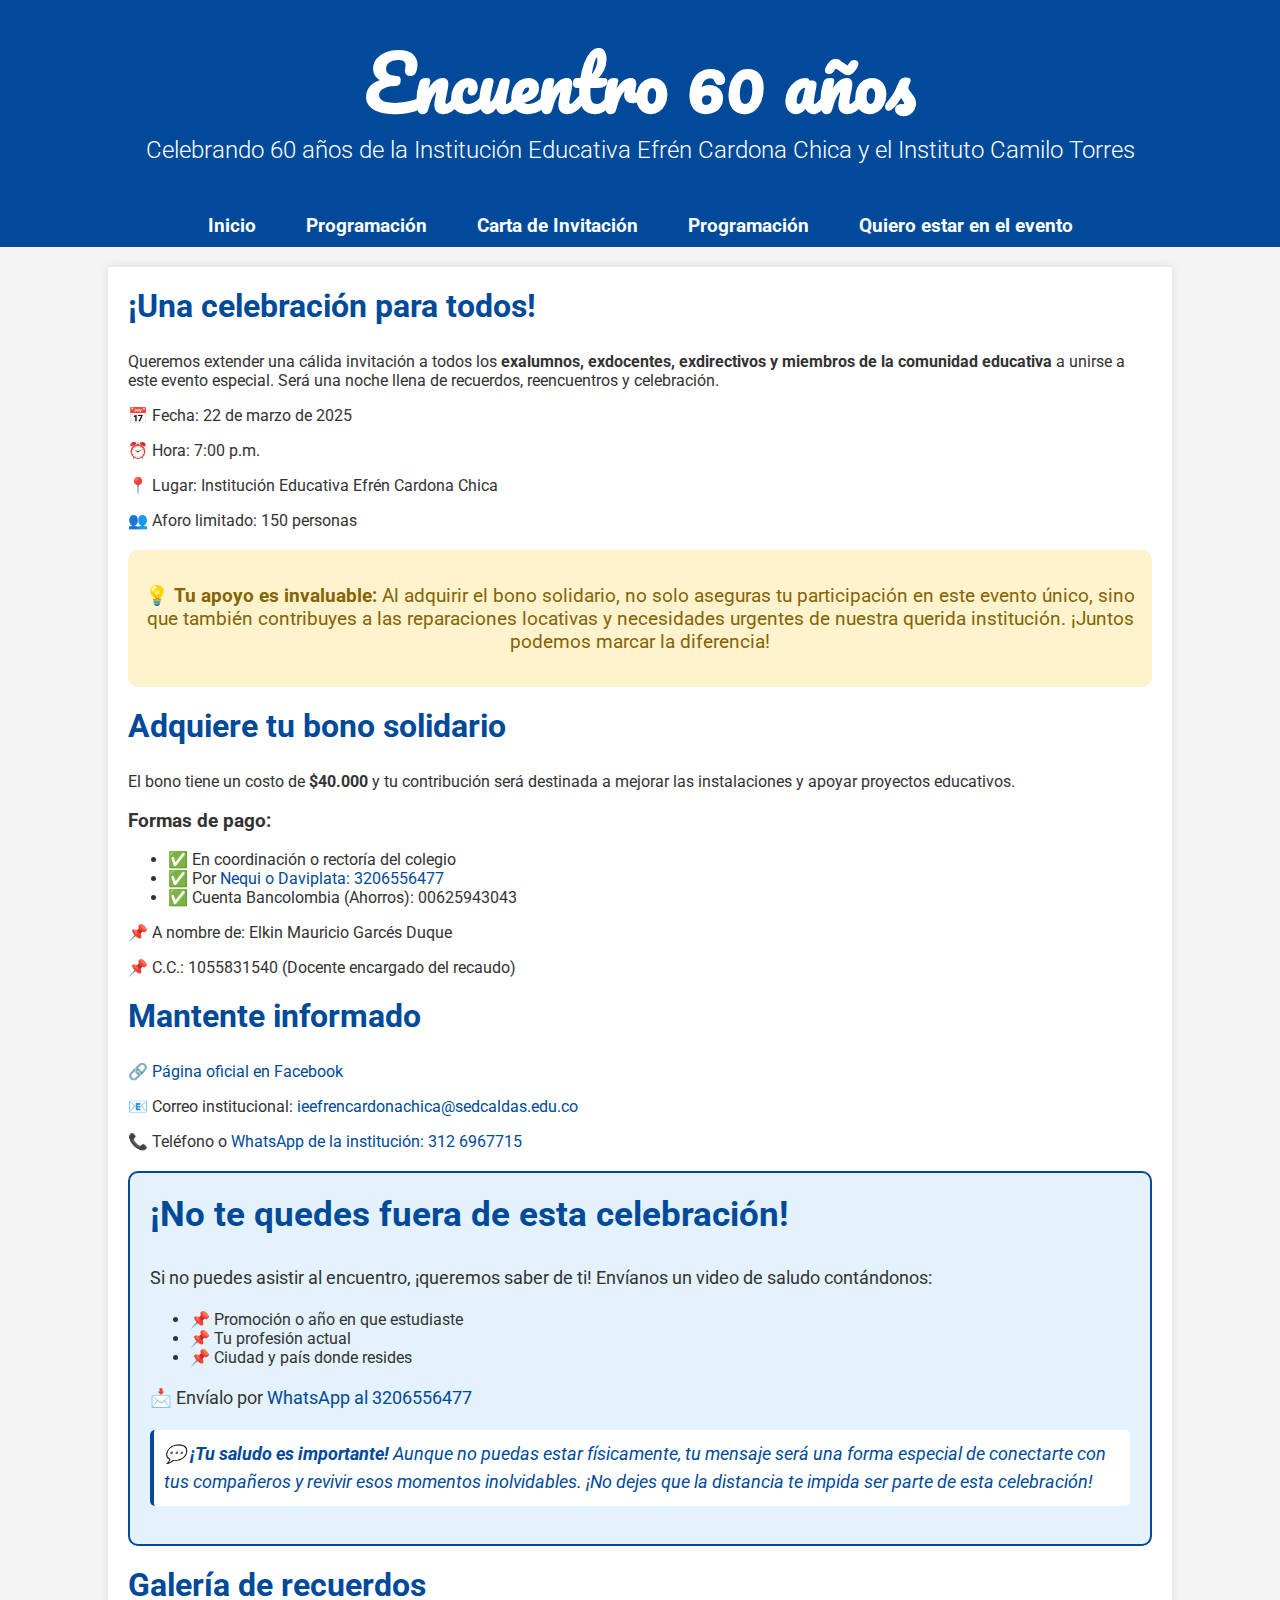
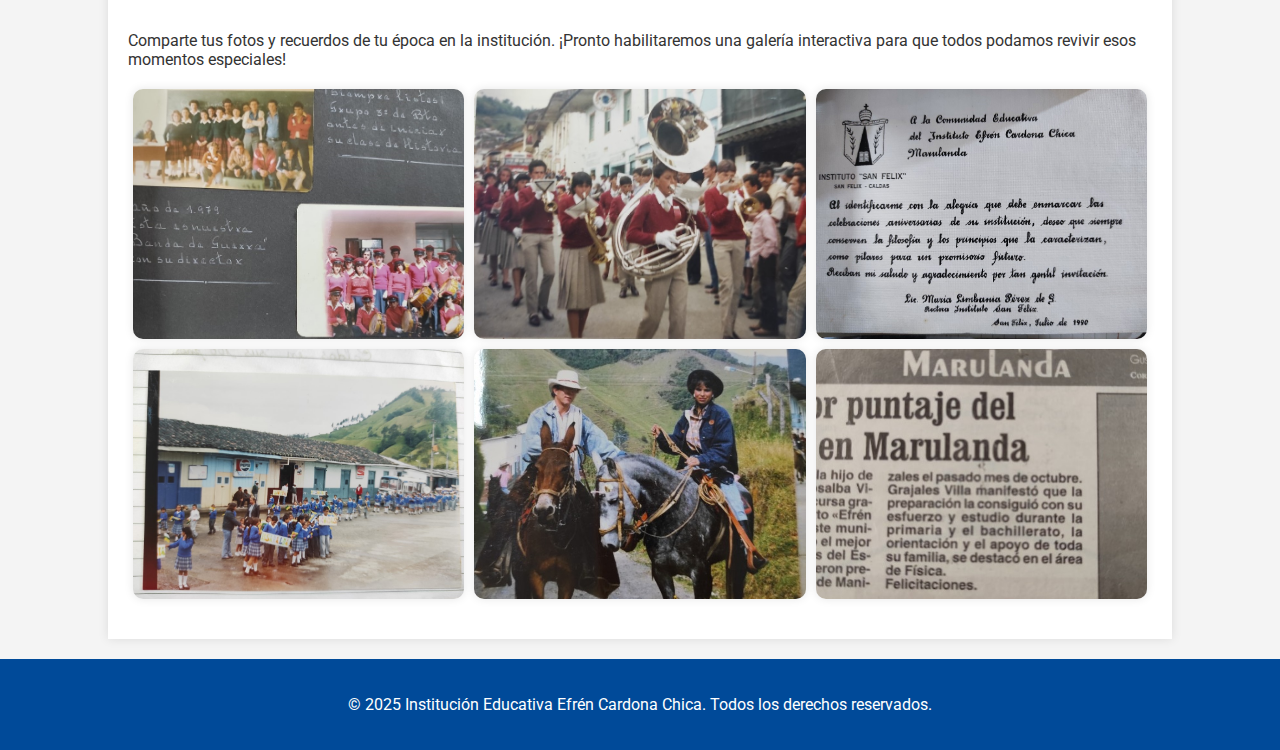
==== commit 2d127eb1: "z" ====
--- a/index.html
+++ b/index.html
@@ -6,151 +6,8 @@
     <title>Encuentro 60 Años Efrén Cardona Chica y el Camilo Torres, volviendo a nuestras raices</title>
     <!-- Importar una fuente de Google Fonts -->
     <link href="https://fonts.googleapis.com/css2?family=Pacifico&family=Roboto:wght@400;700&display=swap" rel="stylesheet">
-    
+    <link rel="stylesheet" href="styles.css">
    
-
-    <style>
-        nav {
-    background-color: #004a99;
-    padding: 10px 0;
-    text-align: center;
-}
-
-nav ul {
-    list-style: none;
-    margin: 0;
-    padding: 0;
-    display: flex;
-    justify-content: center;
-    gap: 20px;
-}
-
-nav ul li {
-    display: inline;
-}
-
-nav ul li a {
-    color: white;
-    text-decoration: none;
-    font-size: 1.2rem;
-    font-weight: bold;
-    padding: 10px 15px;
-    border-radius: 5px;
-    transition: background-color 0.3s ease;
-}
-
-nav ul li a:hover {
-    background-color: #003366;
-}
-        body {
-            font-family: 'Roboto', Arial, sans-serif;
-            margin: 0;
-            padding: 0;
-            background-color: #f4f4f4;
-            color: #333;
-        }
-        header {
-            background-color: #004a99;
-            color: white;
-            padding: 40px 20px;
-            text-align: center;
-        }
-        header h1 {
-            font-family: 'Pacifico', cursive;
-            font-size: 4.5rem;
-            margin: 0;
-            line-height: 1.2;
-        }
-        header p {
-            font-size: 1.5rem;
-            margin: 10px 0 0;
-            font-weight: 300;
-        }
-        .container {
-            width: 80%;
-            margin: 20px auto;
-            padding: 20px;
-            background-color: white;
-            box-shadow: 0 0 10px rgba(0,0,0,0.1);
-        }
-        h2 {
-            color: #004a99;
-            font-size: 2rem;
-            margin-top: 0;
-        }
-        a {
-            color: #004a99;
-            text-decoration: none;
-        }
-        a:hover {
-            text-decoration: underline;
-        }
-        .info-section {
-            margin-bottom: 20px;
-        }
-        .footer {
-            text-align: center;
-            padding: 20px;
-            background-color: #004a99;
-            color: white;
-            margin-top: 20px;
-        }
-        .gallery {
-            display: flex;
-            flex-wrap: wrap;
-            gap: 10px;
-            margin-top: 20px;
-            justify-content: center;
-        }
-        .gallery img {
-            width: calc(33.33% - 10px); /* 3 fotos por fila (ajusta a 25% para 4 fotos) */
-            height: 250px;
-            object-fit: cover;
-            border-radius: 10px;
-            box-shadow: 0 0 10px rgba(0,0,0,0.1);
-            transition: transform 0.3s ease, box-shadow 0.3s ease;
-            cursor: pointer;
-        }
-        .gallery img:hover {
-            transform: scale(1.05);
-            box-shadow: 0 0 20px rgba(0,0,0,0.2);
-        }
-        .highlight {
-            background-color: #fff3cd;
-            padding: 15px;
-            border-radius: 10px;
-            margin: 20px 0;
-            text-align: center;
-            font-size: 1.2rem;
-            color: #856404;
-        }
-        .highlight-saludo {
-            background-color: #e3f2fd; /* Fondo azul claro */
-            padding: 20px;
-            border-radius: 10px;
-            margin: 20px 0;
-            border: 2px solid #004a99; /* Borde azul */
-        }
-        .highlight-saludo h2 {
-            color: #004a99; /* Color azul para el título */
-            font-size: 2.2rem;
-            margin-top: 0;
-        }
-        .highlight-saludo p {
-            font-size: 1.1rem;
-            line-height: 1.6;
-        }
-        .mensaje-emotivo {
-            font-style: italic;
-            color: #004a99; /* Color azul para el mensaje emotivo */
-            margin-top: 15px;
-            padding: 10px;
-            background-color: #ffffff; /* Fondo blanco */
-            border-radius: 5px;
-            border-left: 4px solid #004a99; /* Borde izquierdo azul */
-        }
-    </style>
-
 </head>
 <body>
     <header>
--- a/styles.css
+++ b/styles.css
@@ -0,0 +1,236 @@
+body {
+    font-family: 'Roboto', Arial, sans-serif;
+    margin: 0;
+    padding: 0;
+    background-color: #f4f4f4;
+    color: #333;
+}
+
+header {
+    background-color: #004a99;
+    color: white;
+    padding: 20px;
+    text-align: center;
+}
+
+header h1 {
+    font-family: 'Pacifico', cursive;
+    font-size: 3rem;
+    margin: 0;
+}
+
+header p {
+    font-size: 1.2rem;
+    margin: 10px 0 0;
+}
+
+.gallery-container {
+    display: flex;
+    flex-wrap: wrap;
+    gap: 10px;
+    padding: 20px;
+    justify-content: center;
+}
+
+.gallery-container img {
+    max-width: 100%;
+    height: 200px; /* Altura fija para las imágenes */
+    width: auto;
+    border-radius: 10px;
+    box-shadow: 0 0 10px rgba(0, 0, 0, 0.1);
+    transition: transform 0.3s ease, box-shadow 0.3s ease;
+    cursor: pointer;
+}
+
+.gallery-container img:hover {
+    transform: scale(1.05);
+    box-shadow: 0 0 20px rgba(0, 0, 0, 0.2);
+}
+
+.gallery {
+    display: flex;
+    flex-wrap: wrap;
+    gap: 10px;
+    margin-top: 20px;
+    justify-content: center; /* Centrar las fotos */
+}
+
+.gallery img {
+    width: calc(33.33% - 10px); /* 3 fotos por fila (ajusta a 25% para 4 fotos) */
+    height: 150px; /* Altura fija para las imágenes */
+    object-fit: cover; /* Ajustar la imagen sin distorsionar */
+    border-radius: 10px;
+    box-shadow: 0 0 10px rgba(0,0,0,0.1);
+    transition: transform 0.3s ease, box-shadow 0.3s ease;
+    cursor: pointer;
+}
+
+.gallery img:hover {
+    transform: scale(1.05);
+    box-shadow: 0 0 20px rgba(0,0,0,0.2);
+}
+
+        /* Estilos adicionales para la tabla */
+        table {
+            width: 100%;
+            border-collapse: collapse;
+            margin: 20px 0;
+        }
+        th, td {
+            padding: 12px;
+            text-align: left;
+            border: 1px solid #ddd;
+        }
+        th {
+            background-color: #004a99;
+            color: white;
+            font-weight: bold;
+        }
+        tr:nth-child(even) {
+            background-color: #f9f9f9;
+        }
+        tr:hover {
+            background-color: #f1f1f1;
+        }
+     
+
+       
+        nav {
+    background-color: #004a99;
+    padding: 10px 0;
+    text-align: center;
+}
+
+nav ul {
+    list-style: none;
+    margin: 0;
+    padding: 0;
+    display: flex;
+    justify-content: center;
+    gap: 20px;
+}
+
+nav ul li {
+    display: inline;
+}
+
+nav ul li a {
+    color: white;
+    text-decoration: none;
+    font-size: 1.2rem;
+    font-weight: bold;
+    padding: 10px 15px;
+    border-radius: 5px;
+    transition: background-color 0.3s ease;
+}
+
+nav ul li a:hover {
+    background-color: #003366;
+}
+        body {
+            font-family: 'Roboto', Arial, sans-serif;
+            margin: 0;
+            padding: 0;
+            background-color: #f4f4f4;
+            color: #333;
+        }
+        header {
+            background-color: #004a99;
+            color: white;
+            padding: 40px 20px;
+            text-align: center;
+        }
+        header h1 {
+            font-family: 'Pacifico', cursive;
+            font-size: 4.5rem;
+            margin: 0;
+            line-height: 1.2;
+        }
+        header p {
+            font-size: 1.5rem;
+            margin: 10px 0 0;
+            font-weight: 300;
+        }
+        .container {
+            width: 80%;
+            margin: 20px auto;
+            padding: 20px;
+            background-color: white;
+            box-shadow: 0 0 10px rgba(0,0,0,0.1);
+        }
+        h2 {
+            color: #004a99;
+            font-size: 2rem;
+            margin-top: 0;
+        }
+        a {
+            color: #004a99;
+            text-decoration: none;
+        }
+        a:hover {
+            text-decoration: underline;
+        }
+        .info-section {
+            margin-bottom: 20px;
+        }
+        .footer {
+            text-align: center;
+            padding: 20px;
+            background-color: #004a99;
+            color: white;
+            margin-top: 20px;
+        }
+        .gallery {
+            display: flex;
+            flex-wrap: wrap;
+            gap: 10px;
+            margin-top: 20px;
+            justify-content: center;
+        }
+        .gallery img {
+            width: calc(33.33% - 10px); /* 3 fotos por fila (ajusta a 25% para 4 fotos) */
+            height: 250px;
+            object-fit: cover;
+            border-radius: 10px;
+            box-shadow: 0 0 10px rgba(0,0,0,0.1);
+            transition: transform 0.3s ease, box-shadow 0.3s ease;
+            cursor: pointer;
+        }
+        .gallery img:hover {
+            transform: scale(1.05);
+            box-shadow: 0 0 20px rgba(0,0,0,0.2);
+        }
+        .highlight {
+            background-color: #fff3cd;
+            padding: 15px;
+            border-radius: 10px;
+            margin: 20px 0;
+            text-align: center;
+            font-size: 1.2rem;
+            color: #856404;
+        }
+        .highlight-saludo {
+            background-color: #e3f2fd; /* Fondo azul claro */
+            padding: 20px;
+            border-radius: 10px;
+            margin: 20px 0;
+            border: 2px solid #004a99; /* Borde azul */
+        }
+        .highlight-saludo h2 {
+            color: #004a99; /* Color azul para el título */
+            font-size: 2.2rem;
+            margin-top: 0;
+        }
+        .highlight-saludo p {
+            font-size: 1.1rem;
+            line-height: 1.6;
+        }
+        .mensaje-emotivo {
+            font-style: italic;
+            color: #004a99; /* Color azul para el mensaje emotivo */
+            margin-top: 15px;
+            padding: 10px;
+            background-color: #ffffff; /* Fondo blanco */
+            border-radius: 5px;
+            border-left: 4px solid #004a99; /* Borde izquierdo azul */
+        }
